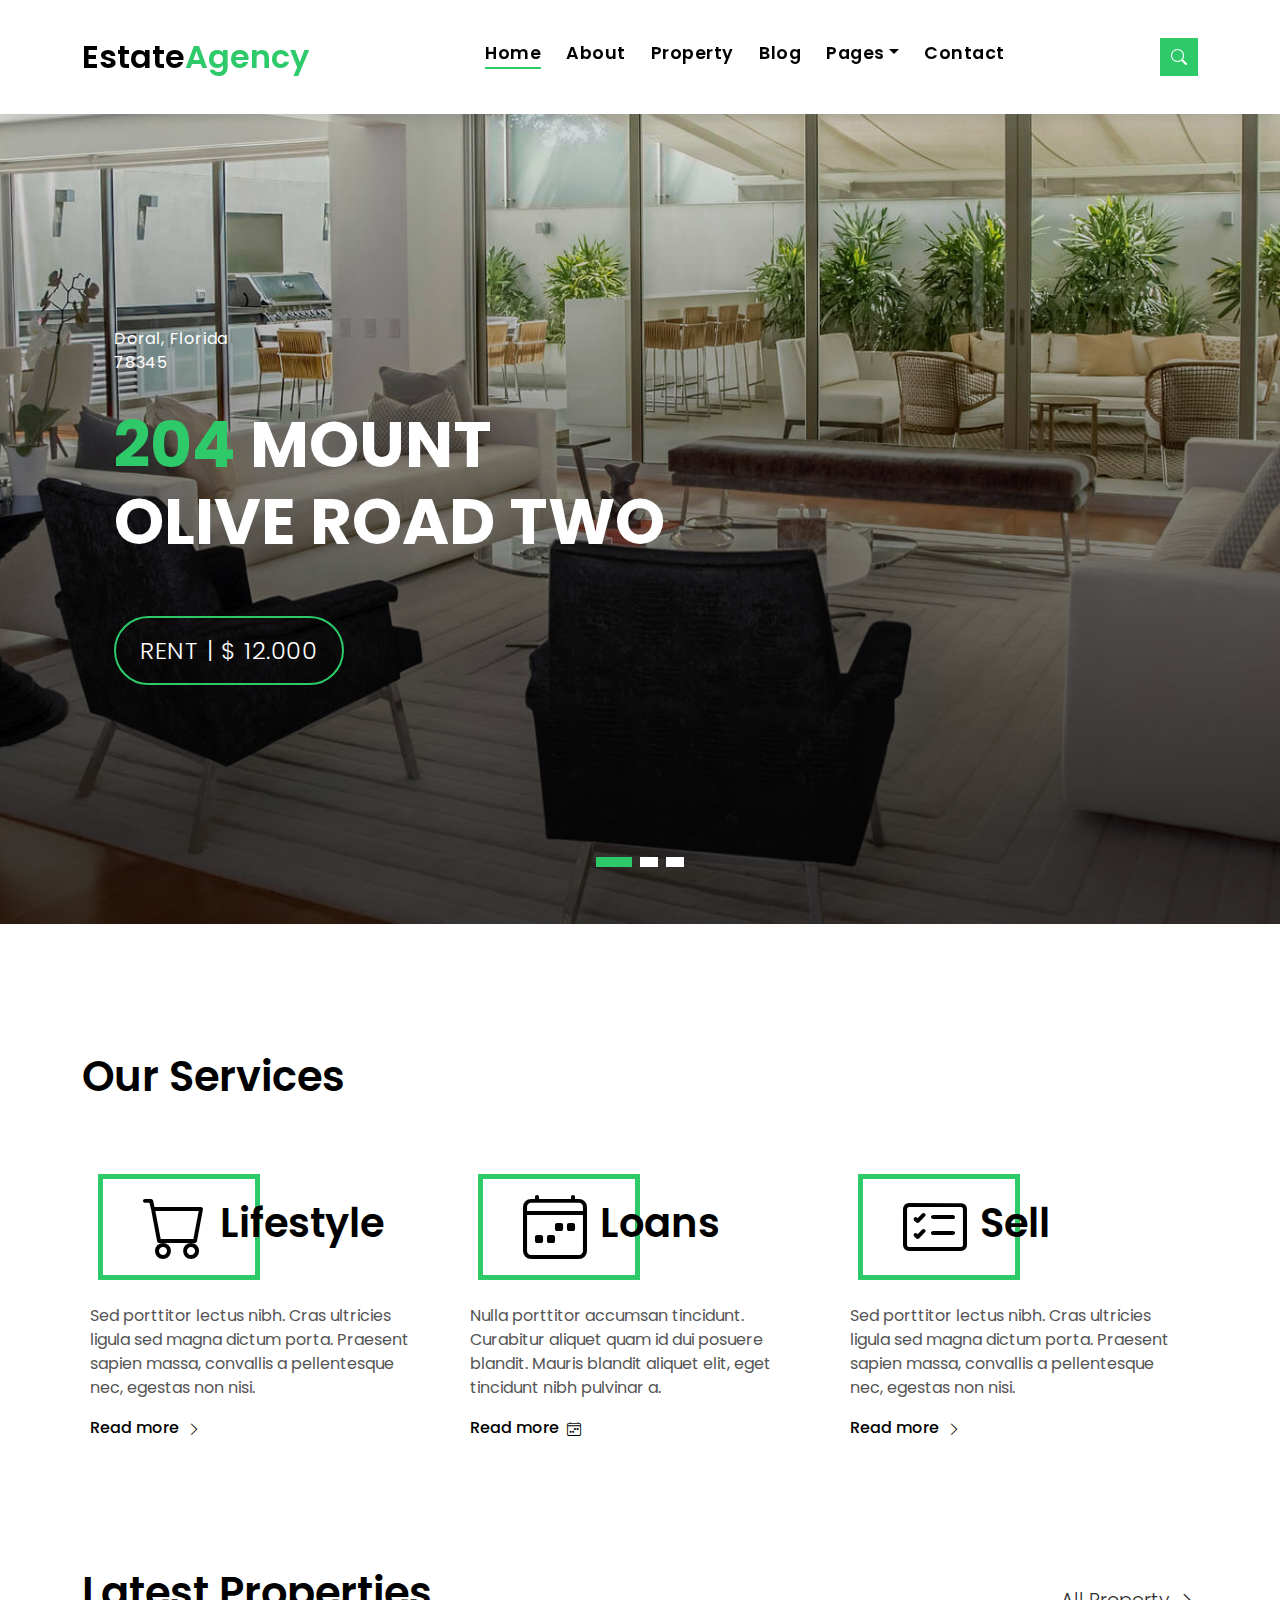
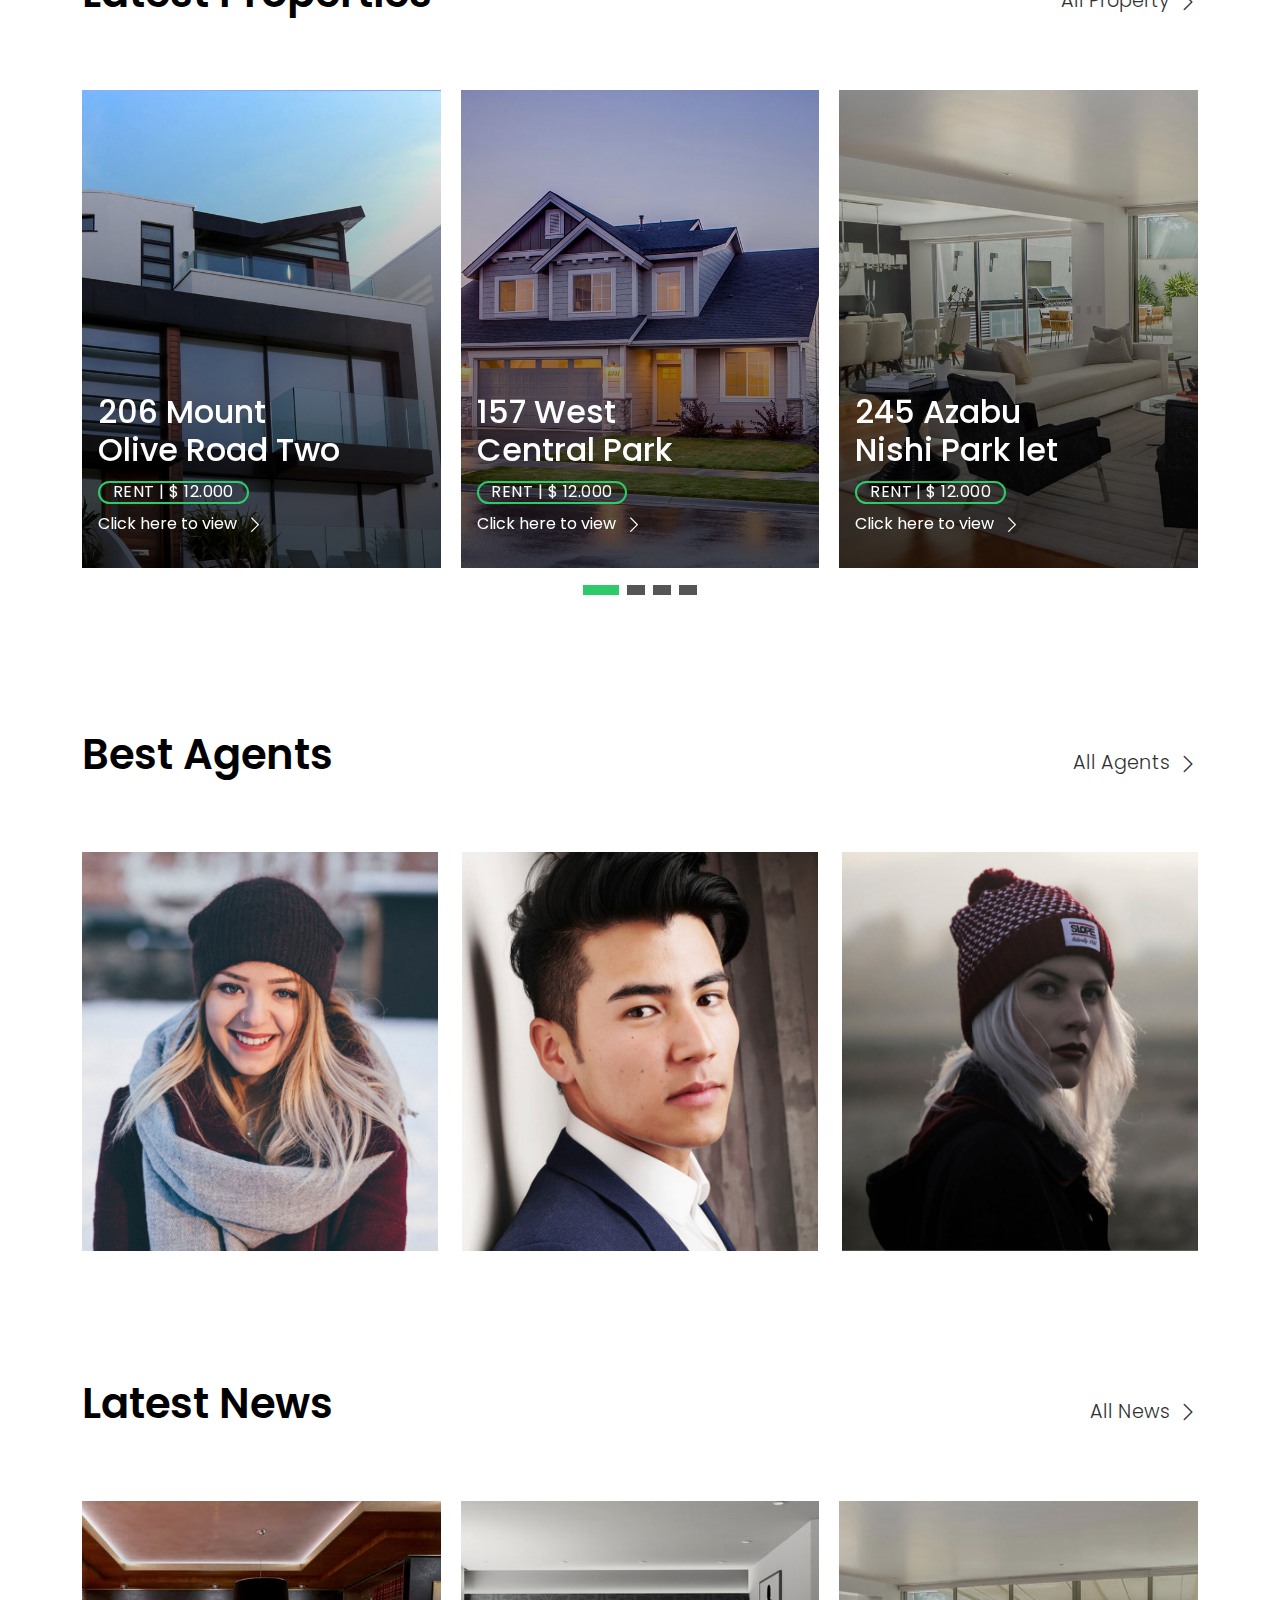
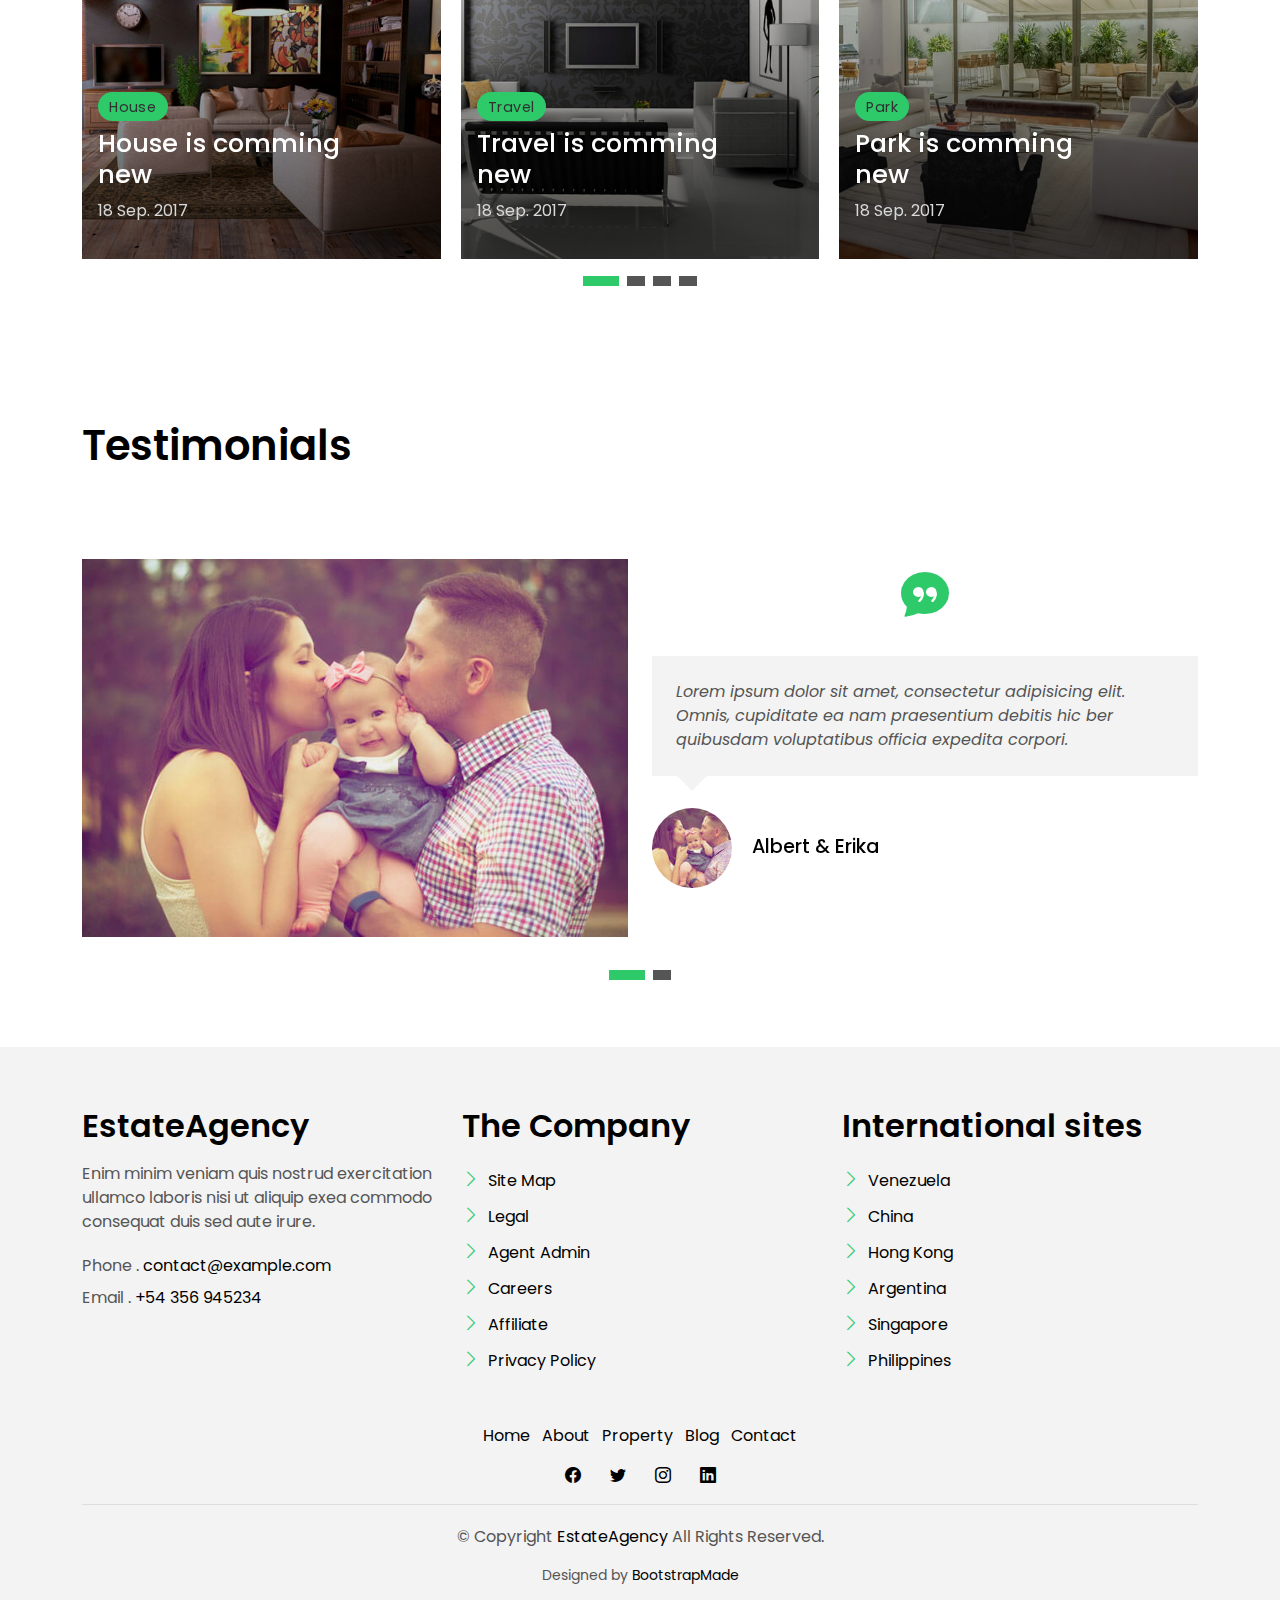
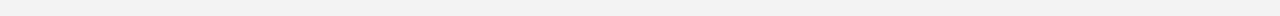
==== index.html @ fa9ce1ff "first init" ====
<!DOCTYPE html>
<html lang="en">

<head>
  <meta charset="utf-8">
  <meta content="width=device-width, initial-scale=1.0" name="viewport">

  <title>EstateAgency Bootstrap Template - Index</title>
  <meta content="" name="description">
  <meta content="" name="keywords">

  <!-- Favicons -->
  <link href="assets/img/favicon.png" rel="icon">
  <link href="assets/img/apple-touch-icon.png" rel="apple-touch-icon">

  <!-- Google Fonts -->
  <link href="https://fonts.googleapis.com/css?family=Poppins:300,400,500,600,700" rel="stylesheet">

  <!-- Vendor CSS Files -->
  <link href="assets/vendor/animate.css/animate.min.css" rel="stylesheet">
  <link href="assets/vendor/bootstrap/css/bootstrap.min.css" rel="stylesheet">
  <link href="assets/vendor/bootstrap-icons/bootstrap-icons.css" rel="stylesheet">
  <link href="assets/vendor/swiper/swiper-bundle.min.css" rel="stylesheet">

  <!-- Template Main CSS File -->
  <link href="assets/css/style.css" rel="stylesheet">

  <!-- =======================================================
  * Template Name: EstateAgency
  * Updated: Jan 09 2024 with Bootstrap v5.3.2
  * Template URL: https://bootstrapmade.com/real-estate-agency-bootstrap-template/
  * Author: BootstrapMade.com
  * License: https://bootstrapmade.com/license/
  ======================================================== -->
</head>

<body>

  <!-- ======= Property Search Section ======= -->
  <div class="click-closed"></div>
  <!--/ Form Search Star /-->
  <div class="box-collapse">
    <div class="title-box-d">
      <h3 class="title-d">Search Property</h3>
    </div>
    <span class="close-box-collapse right-boxed bi bi-x"></span>
    <div class="box-collapse-wrap form">
      <form class="form-a">
        <div class="row">
          <div class="col-md-12 mb-2">
            <div class="form-group">
              <label class="pb-2" for="Type">Keyword</label>
              <input type="text" class="form-control form-control-lg form-control-a" placeholder="Keyword">
            </div>
          </div>
          <div class="col-md-6 mb-2">
            <div class="form-group mt-3">
              <label class="pb-2" for="Type">Type</label>
              <select class="form-control form-select form-control-a" id="Type">
                <option>All Type</option>
                <option>For Rent</option>
                <option>For Sale</option>
                <option>Open House</option>
              </select>
            </div>
          </div>
          <div class="col-md-6 mb-2">
            <div class="form-group mt-3">
              <label class="pb-2" for="city">City</label>
              <select class="form-control form-select form-control-a" id="city">
                <option>All City</option>
                <option>Alabama</option>
                <option>Arizona</option>
                <option>California</option>
                <option>Colorado</option>
              </select>
            </div>
          </div>
          <div class="col-md-6 mb-2">
            <div class="form-group mt-3">
              <label class="pb-2" for="bedrooms">Bedrooms</label>
              <select class="form-control form-select form-control-a" id="bedrooms">
                <option>Any</option>
                <option>01</option>
                <option>02</option>
                <option>03</option>
              </select>
            </div>
          </div>
          <div class="col-md-6 mb-2">
            <div class="form-group mt-3">
              <label class="pb-2" for="garages">Garages</label>
              <select class="form-control form-select form-control-a" id="garages">
                <option>Any</option>
                <option>01</option>
                <option>02</option>
                <option>03</option>
                <option>04</option>
              </select>
            </div>
          </div>
          <div class="col-md-6 mb-2">
            <div class="form-group mt-3">
              <label class="pb-2" for="bathrooms">Bathrooms</label>
              <select class="form-control form-select form-control-a" id="bathrooms">
                <option>Any</option>
                <option>01</option>
                <option>02</option>
                <option>03</option>
              </select>
            </div>
          </div>
          <div class="col-md-6 mb-2">
            <div class="form-group mt-3">
              <label class="pb-2" for="price">Min Price</label>
              <select class="form-control form-select form-control-a" id="price">
                <option>Unlimite</option>
                <option>$50,000</option>
                <option>$100,000</option>
                <option>$150,000</option>
                <option>$200,000</option>
              </select>
            </div>
          </div>
          <div class="col-md-12">
            <button type="submit" class="btn btn-b">Search Property</button>
          </div>
        </div>
      </form>
    </div>
  </div><!-- End Property Search Section -->>

  <!-- ======= Header/Navbar ======= -->
  <nav class="navbar navbar-default navbar-trans navbar-expand-lg fixed-top">
    <div class="container">
      <button class="navbar-toggler collapsed" type="button" data-bs-toggle="collapse" data-bs-target="#navbarDefault" aria-controls="navbarDefault" aria-expanded="false" aria-label="Toggle navigation">
        <span></span>
        <span></span>
        <span></span>
      </button>
      <a class="navbar-brand text-brand" href="index.html">Estate<span class="color-b">Agency</span></a>

      <div class="navbar-collapse collapse justify-content-center" id="navbarDefault">
        <ul class="navbar-nav">

          <li class="nav-item">
            <a class="nav-link active" href="index.html">Home</a>
          </li>

          <li class="nav-item">
            <a class="nav-link " href="about.html">About</a>
          </li>

          <li class="nav-item">
            <a class="nav-link " href="property-grid.html">Property</a>
          </li>

          <li class="nav-item">
            <a class="nav-link " href="blog-grid.html">Blog</a>
          </li>

          <li class="nav-item dropdown">
            <a class="nav-link dropdown-toggle" href="#" id="navbarDropdown" role="button" data-bs-toggle="dropdown" aria-haspopup="true" aria-expanded="false">Pages</a>
            <div class="dropdown-menu">
              <a class="dropdown-item " href="property-single.html">Property Single</a>
              <a class="dropdown-item " href="blog-single.html">Blog Single</a>
              <a class="dropdown-item " href="agents-grid.html">Agents Grid</a>
              <a class="dropdown-item " href="agent-single.html">Agent Single</a>
            </div>
          </li>
          <li class="nav-item">
            <a class="nav-link " href="contact.html">Contact</a>
          </li>
        </ul>
      </div>

      <button type="button" class="btn btn-b-n navbar-toggle-box navbar-toggle-box-collapse" data-bs-toggle="collapse" data-bs-target="#navbarTogglerDemo01">
        <i class="bi bi-search"></i>
      </button>

    </div>
  </nav><!-- End Header/Navbar -->

  <!-- ======= Intro Section ======= -->
  <div class="intro intro-carousel swiper position-relative">

    <div class="swiper-wrapper">

      <div class="swiper-slide carousel-item-a intro-item bg-image" style="background-image: url(assets/img/slide-1.jpg)">
        <div class="overlay overlay-a"></div>
        <div class="intro-content display-table">
          <div class="table-cell">
            <div class="container">
              <div class="row">
                <div class="col-lg-8">
                  <div class="intro-body">
                    <p class="intro-title-top">Doral, Florida
                      <br> 78345
                    </p>
                    <h1 class="intro-title mb-4 ">
                      <span class="color-b">204 </span> Mount
                      <br> Olive Road Two
                    </h1>
                    <p class="intro-subtitle intro-price">
                      <a href="#"><span class="price-a">rent | $ 12.000</span></a>
                    </p>
                  </div>
                </div>
              </div>
            </div>
          </div>
        </div>
      </div>
      <div class="swiper-slide carousel-item-a intro-item bg-image" style="background-image: url(assets/img/slide-2.jpg)">
        <div class="overlay overlay-a"></div>
        <div class="intro-content display-table">
          <div class="table-cell">
            <div class="container">
              <div class="row">
                <div class="col-lg-8">
                  <div class="intro-body">
                    <p class="intro-title-top">Doral, Florida
                      <br> 78345
                    </p>
                    <h1 class="intro-title mb-4">
                      <span class="color-b">204 </span> Rino
                      <br> Venda Road Five
                    </h1>
                    <p class="intro-subtitle intro-price">
                      <a href="#"><span class="price-a">rent | $ 12.000</span></a>
                    </p>
                  </div>
                </div>
              </div>
            </div>
          </div>
        </div>
      </div>
      <div class="swiper-slide carousel-item-a intro-item bg-image" style="background-image: url(assets/img/slide-3.jpg)">
        <div class="overlay overlay-a"></div>
        <div class="intro-content display-table">
          <div class="table-cell">
            <div class="container">
              <div class="row">
                <div class="col-lg-8">
                  <div class="intro-body">
                    <p class="intro-title-top">Doral, Florida
                      <br> 78345
                    </p>
                    <h1 class="intro-title mb-4">
                      <span class="color-b">204 </span> Alira
                      <br> Roan Road One
                    </h1>
                    <p class="intro-subtitle intro-price">
                      <a href="#"><span class="price-a">rent | $ 12.000</span></a>
                    </p>
                  </div>
                </div>
              </div>
            </div>
          </div>
        </div>
      </div>
    </div>
    <div class="swiper-pagination"></div>
  </div><!-- End Intro Section -->

  <main id="main">

    <!-- ======= Services Section ======= -->
    <section class="section-services section-t8">
      <div class="container">
        <div class="row">
          <div class="col-md-12">
            <div class="title-wrap d-flex justify-content-between">
              <div class="title-box">
                <h2 class="title-a">Our Services</h2>
              </div>
            </div>
          </div>
        </div>
        <div class="row">
          <div class="col-md-4">
            <div class="card-box-c foo">
              <div class="card-header-c d-flex">
                <div class="card-box-ico">
                  <span class="bi bi-cart"></span>
                </div>
                <div class="card-title-c align-self-center">
                  <h2 class="title-c">Lifestyle</h2>
                </div>
              </div>
              <div class="card-body-c">
                <p class="content-c">
                  Sed porttitor lectus nibh. Cras ultricies ligula sed magna dictum porta. Praesent sapien massa,
                  convallis a pellentesque
                  nec, egestas non nisi.
                </p>
              </div>
              <div class="card-footer-c">
                <a href="#" class="link-c link-icon">Read more
                  <span class="bi bi-chevron-right"></span>
                </a>
              </div>
            </div>
          </div>
          <div class="col-md-4">
            <div class="card-box-c foo">
              <div class="card-header-c d-flex">
                <div class="card-box-ico">
                  <span class="bi bi-calendar4-week"></span>
                </div>
                <div class="card-title-c align-self-center">
                  <h2 class="title-c">Loans</h2>
                </div>
              </div>
              <div class="card-body-c">
                <p class="content-c">
                  Nulla porttitor accumsan tincidunt. Curabitur aliquet quam id dui posuere blandit. Mauris blandit
                  aliquet elit, eget tincidunt
                  nibh pulvinar a.
                </p>
              </div>
              <div class="card-footer-c">
                <a href="#" class="link-c link-icon">Read more
                  <span class="bi bi-calendar4-week"></span>
                </a>
              </div>
            </div>
          </div>
          <div class="col-md-4">
            <div class="card-box-c foo">
              <div class="card-header-c d-flex">
                <div class="card-box-ico">
                  <span class="bi bi-card-checklist"></span>
                </div>
                <div class="card-title-c align-self-center">
                  <h2 class="title-c">Sell</h2>
                </div>
              </div>
              <div class="card-body-c">
                <p class="content-c">
                  Sed porttitor lectus nibh. Cras ultricies ligula sed magna dictum porta. Praesent sapien massa,
                  convallis a pellentesque
                  nec, egestas non nisi.
                </p>
              </div>
              <div class="card-footer-c">
                <a href="#" class="link-c link-icon">Read more
                  <span class="bi bi-chevron-right"></span>
                </a>
              </div>
            </div>
          </div>
        </div>
      </div>
    </section><!-- End Services Section -->

    <!-- ======= Latest Properties Section ======= -->
    <section class="section-property section-t8">
      <div class="container">
        <div class="row">
          <div class="col-md-12">
            <div class="title-wrap d-flex justify-content-between">
              <div class="title-box">
                <h2 class="title-a">Latest Properties</h2>
              </div>
              <div class="title-link">
                <a href="property-grid.html">All Property
                  <span class="bi bi-chevron-right"></span>
                </a>
              </div>
            </div>
          </div>
        </div>

        <div id="property-carousel" class="swiper">
          <div class="swiper-wrapper">

            <div class="carousel-item-b swiper-slide">
              <div class="card-box-a card-shadow">
                <div class="img-box-a">
                  <img src="assets/img/property-6.jpg" alt="" class="img-a img-fluid">
                </div>
                <div class="card-overlay">
                  <div class="card-overlay-a-content">
                    <div class="card-header-a">
                      <h2 class="card-title-a">
                        <a href="property-single.html">206 Mount
                          <br /> Olive Road Two</a>
                      </h2>
                    </div>
                    <div class="card-body-a">
                      <div class="price-box d-flex">
                        <span class="price-a">rent | $ 12.000</span>
                      </div>
                      <a href="#" class="link-a">Click here to view
                        <span class="bi bi-chevron-right"></span>
                      </a>
                    </div>
                    <div class="card-footer-a">
                      <ul class="card-info d-flex justify-content-around">
                        <li>
                          <h4 class="card-info-title">Area</h4>
                          <span>340m
                            <sup>2</sup>
                          </span>
                        </li>
                        <li>
                          <h4 class="card-info-title">Beds</h4>
                          <span>2</span>
                        </li>
                        <li>
                          <h4 class="card-info-title">Baths</h4>
                          <span>4</span>
                        </li>
                        <li>
                          <h4 class="card-info-title">Garages</h4>
                          <span>1</span>
                        </li>
                      </ul>
                    </div>
                  </div>
                </div>
              </div>
            </div><!-- End carousel item -->

            <div class="carousel-item-b swiper-slide">
              <div class="card-box-a card-shadow">
                <div class="img-box-a">
                  <img src="assets/img/property-3.jpg" alt="" class="img-a img-fluid">
                </div>
                <div class="card-overlay">
                  <div class="card-overlay-a-content">
                    <div class="card-header-a">
                      <h2 class="card-title-a">
                        <a href="property-single.html">157 West
                          <br /> Central Park</a>
                      </h2>
                    </div>
                    <div class="card-body-a">
                      <div class="price-box d-flex">
                        <span class="price-a">rent | $ 12.000</span>
                      </div>
                      <a href="property-single.html" class="link-a">Click here to view
                        <span class="bi bi-chevron-right"></span>
                      </a>
                    </div>
                    <div class="card-footer-a">
                      <ul class="card-info d-flex justify-content-around">
                        <li>
                          <h4 class="card-info-title">Area</h4>
                          <span>340m
                            <sup>2</sup>
                          </span>
                        </li>
                        <li>
                          <h4 class="card-info-title">Beds</h4>
                          <span>2</span>
                        </li>
                        <li>
                          <h4 class="card-info-title">Baths</h4>
                          <span>4</span>
                        </li>
                        <li>
                          <h4 class="card-info-title">Garages</h4>
                          <span>1</span>
                        </li>
                      </ul>
                    </div>
                  </div>
                </div>
              </div>
            </div><!-- End carousel item -->

            <div class="carousel-item-b swiper-slide">
              <div class="card-box-a card-shadow">
                <div class="img-box-a">
                  <img src="assets/img/property-7.jpg" alt="" class="img-a img-fluid">
                </div>
                <div class="card-overlay">
                  <div class="card-overlay-a-content">
                    <div class="card-header-a">
                      <h2 class="card-title-a">
                        <a href="property-single.html">245 Azabu
                          <br /> Nishi Park let</a>
                      </h2>
                    </div>
                    <div class="card-body-a">
                      <div class="price-box d-flex">
                        <span class="price-a">rent | $ 12.000</span>
                      </div>
                      <a href="property-single.html" class="link-a">Click here to view
                        <span class="bi bi-chevron-right"></span>
                      </a>
                    </div>
                    <div class="card-footer-a">
                      <ul class="card-info d-flex justify-content-around">
                        <li>
                          <h4 class="card-info-title">Area</h4>
                          <span>340m
                            <sup>2</sup>
                          </span>
                        </li>
                        <li>
                          <h4 class="card-info-title">Beds</h4>
                          <span>2</span>
                        </li>
                        <li>
                          <h4 class="card-info-title">Baths</h4>
                          <span>4</span>
                        </li>
                        <li>
                          <h4 class="card-info-title">Garages</h4>
                          <span>1</span>
                        </li>
                      </ul>
                    </div>
                  </div>
                </div>
              </div>
            </div><!-- End carousel item -->

            <div class="carousel-item-b swiper-slide">
              <div class="card-box-a card-shadow">
                <div class="img-box-a">
                  <img src="assets/img/property-10.jpg" alt="" class="img-a img-fluid">
                </div>
                <div class="card-overlay">
                  <div class="card-overlay-a-content">
                    <div class="card-header-a">
                      <h2 class="card-title-a">
                        <a href="property-single.html">204 Montal
                          <br /> South Bela Two</a>
                      </h2>
                    </div>
                    <div class="card-body-a">
                      <div class="price-box d-flex">
                        <span class="price-a">rent | $ 12.000</span>
                      </div>
                      <a href="property-single.html" class="link-a">Click here to view
                        <span class="bi bi-chevron-right"></span>
                      </a>
                    </div>
                    <div class="card-footer-a">
                      <ul class="card-info d-flex justify-content-around">
                        <li>
                          <h4 class="card-info-title">Area</h4>
                          <span>340m
                            <sup>2</sup>
                          </span>
                        </li>
                        <li>
                          <h4 class="card-info-title">Beds</h4>
                          <span>2</span>
                        </li>
                        <li>
                          <h4 class="card-info-title">Baths</h4>
                          <span>4</span>
                        </li>
                        <li>
                          <h4 class="card-info-title">Garages</h4>
                          <span>1</span>
                        </li>
                      </ul>
                    </div>
                  </div>
                </div>
              </div>
            </div><!-- End carousel item -->
          </div>
        </div>
        <div class="propery-carousel-pagination carousel-pagination"></div>

      </div>
    </section><!-- End Latest Properties Section -->

    <!-- ======= Agents Section ======= -->
    <section class="section-agents section-t8">
      <div class="container">
        <div class="row">
          <div class="col-md-12">
            <div class="title-wrap d-flex justify-content-between">
              <div class="title-box">
                <h2 class="title-a">Best Agents</h2>
              </div>
              <div class="title-link">
                <a href="agents-grid.html">All Agents
                  <span class="bi bi-chevron-right"></span>
                </a>
              </div>
            </div>
          </div>
        </div>
        <div class="row">
          <div class="col-md-4">
            <div class="card-box-d">
              <div class="card-img-d">
                <img src="assets/img/agent-4.jpg" alt="" class="img-d img-fluid">
              </div>
              <div class="card-overlay card-overlay-hover">
                <div class="card-header-d">
                  <div class="card-title-d align-self-center">
                    <h3 class="title-d">
                      <a href="agent-single.html" class="link-two">Margaret Sotillo
                        <br> Escala</a>
                    </h3>
                  </div>
                </div>
                <div class="card-body-d">
                  <p class="content-d color-text-a">
                    Sed porttitor lectus nibh, Cras ultricies ligula sed magna dictum porta two.
                  </p>
                  <div class="info-agents color-a">
                    <p>
                      <strong>Phone: </strong> +54 356 945234
                    </p>
                    <p>
                      <strong>Email: </strong> agents@example.com
                    </p>
                  </div>
                </div>
                <div class="card-footer-d">
                  <div class="socials-footer d-flex justify-content-center">
                    <ul class="list-inline">
                      <li class="list-inline-item">
                        <a href="#" class="link-one">
                          <i class="bi bi-facebook" aria-hidden="true"></i>
                        </a>
                      </li>
                      <li class="list-inline-item">
                        <a href="#" class="link-one">
                          <i class="bi bi-twitter" aria-hidden="true"></i>
                        </a>
                      </li>
                      <li class="list-inline-item">
                        <a href="#" class="link-one">
                          <i class="bi bi-instagram" aria-hidden="true"></i>
                        </a>
                      </li>
                      <li class="list-inline-item">
                        <a href="#" class="link-one">
                          <i class="bi bi-linkedin" aria-hidden="true"></i>
                        </a>
                      </li>
                    </ul>
                  </div>
                </div>
              </div>
            </div>
          </div>
          <div class="col-md-4">
            <div class="card-box-d">
              <div class="card-img-d">
                <img src="assets/img/agent-1.jpg" alt="" class="img-d img-fluid">
              </div>
              <div class="card-overlay card-overlay-hover">
                <div class="card-header-d">
                  <div class="card-title-d align-self-center">
                    <h3 class="title-d">
                      <a href="agent-single.html" class="link-two">Stiven Spilver
                        <br> Darw</a>
                    </h3>
                  </div>
                </div>
                <div class="card-body-d">
                  <p class="content-d color-text-a">
                    Sed porttitor lectus nibh, Cras ultricies ligula sed magna dictum porta two.
                  </p>
                  <div class="info-agents color-a">
                    <p>
                      <strong>Phone: </strong> +54 356 945234
                    </p>
                    <p>
                      <strong>Email: </strong> agents@example.com
                    </p>
                  </div>
                </div>
                <div class="card-footer-d">
                  <div class="socials-footer d-flex justify-content-center">
                    <ul class="list-inline">
                      <li class="list-inline-item">
                        <a href="#" class="link-one">
                          <i class="bi bi-facebook" aria-hidden="true"></i>
                        </a>
                      </li>
                      <li class="list-inline-item">
                        <a href="#" class="link-one">
                          <i class="bi bi-twitter" aria-hidden="true"></i>
                        </a>
                      </li>
                      <li class="list-inline-item">
                        <a href="#" class="link-one">
                          <i class="bi bi-instagram" aria-hidden="true"></i>
                        </a>
                      </li>
                      <li class="list-inline-item">
                        <a href="#" class="link-one">
                          <i class="bi bi-linkedin" aria-hidden="true"></i>
                        </a>
                      </li>
                    </ul>
                  </div>
                </div>
              </div>
            </div>
          </div>
          <div class="col-md-4">
            <div class="card-box-d">
              <div class="card-img-d">
                <img src="assets/img/agent-5.jpg" alt="" class="img-d img-fluid">
              </div>
              <div class="card-overlay card-overlay-hover">
                <div class="card-header-d">
                  <div class="card-title-d align-self-center">
                    <h3 class="title-d">
                      <a href="agent-single.html" class="link-two">Emma Toledo
                        <br> Cascada</a>
                    </h3>
                  </div>
                </div>
                <div class="card-body-d">
                  <p class="content-d color-text-a">
                    Sed porttitor lectus nibh, Cras ultricies ligula sed magna dictum porta two.
                  </p>
                  <div class="info-agents color-a">
                    <p>
                      <strong>Phone: </strong> +54 356 945234
                    </p>
                    <p>
                      <strong>Email: </strong> agents@example.com
                    </p>
                  </div>
                </div>
                <div class="card-footer-d">
                  <div class="socials-footer d-flex justify-content-center">
                    <ul class="list-inline">
                      <li class="list-inline-item">
                        <a href="#" class="link-one">
                          <i class="bi bi-facebook" aria-hidden="true"></i>
                        </a>
                      </li>
                      <li class="list-inline-item">
                        <a href="#" class="link-one">
                          <i class="bi bi-twitter" aria-hidden="true"></i>
                        </a>
                      </li>
                      <li class="list-inline-item">
                        <a href="#" class="link-one">
                          <i class="bi bi-instagram" aria-hidden="true"></i>
                        </a>
                      </li>
                      <li class="list-inline-item">
                        <a href="#" class="link-one">
                          <i class="bi bi-linkedin" aria-hidden="true"></i>
                        </a>
                      </li>
                    </ul>
                  </div>
                </div>
              </div>
            </div>
          </div>
        </div>
      </div>
    </section><!-- End Agents Section -->

    <!-- ======= Latest News Section ======= -->
    <section class="section-news section-t8">
      <div class="container">
        <div class="row">
          <div class="col-md-12">
            <div class="title-wrap d-flex justify-content-between">
              <div class="title-box">
                <h2 class="title-a">Latest News</h2>
              </div>
              <div class="title-link">
                <a href="blog-grid.html">All News
                  <span class="bi bi-chevron-right"></span>
                </a>
              </div>
            </div>
          </div>
        </div>

        <div id="news-carousel" class="swiper">
          <div class="swiper-wrapper">

            <div class="carousel-item-c swiper-slide">
              <div class="card-box-b card-shadow news-box">
                <div class="img-box-b">
                  <img src="assets/img/post-2.jpg" alt="" class="img-b img-fluid">
                </div>
                <div class="card-overlay">
                  <div class="card-header-b">
                    <div class="card-category-b">
                      <a href="#" class="category-b">House</a>
                    </div>
                    <div class="card-title-b">
                      <h2 class="title-2">
                        <a href="blog-single.html">House is comming
                          <br> new</a>
                      </h2>
                    </div>
                    <div class="card-date">
                      <span class="date-b">18 Sep. 2017</span>
                    </div>
                  </div>
                </div>
              </div>
            </div><!-- End carousel item -->

            <div class="carousel-item-c swiper-slide">
              <div class="card-box-b card-shadow news-box">
                <div class="img-box-b">
                  <img src="assets/img/post-5.jpg" alt="" class="img-b img-fluid">
                </div>
                <div class="card-overlay">
                  <div class="card-header-b">
                    <div class="card-category-b">
                      <a href="#" class="category-b">Travel</a>
                    </div>
                    <div class="card-title-b">
                      <h2 class="title-2">
                        <a href="blog-single.html">Travel is comming
                          <br> new</a>
                      </h2>
                    </div>
                    <div class="card-date">
                      <span class="date-b">18 Sep. 2017</span>
                    </div>
                  </div>
                </div>
              </div>
            </div><!-- End carousel item -->

            <div class="carousel-item-c swiper-slide">
              <div class="card-box-b card-shadow news-box">
                <div class="img-box-b">
                  <img src="assets/img/post-7.jpg" alt="" class="img-b img-fluid">
                </div>
                <div class="card-overlay">
                  <div class="card-header-b">
                    <div class="card-category-b">
                      <a href="#" class="category-b">Park</a>
                    </div>
                    <div class="card-title-b">
                      <h2 class="title-2">
                        <a href="blog-single.html">Park is comming
                          <br> new</a>
                      </h2>
                    </div>
                    <div class="card-date">
                      <span class="date-b">18 Sep. 2017</span>
                    </div>
                  </div>
                </div>
              </div>
            </div><!-- End carousel item -->

            <div class="carousel-item-c swiper-slide">
              <div class="card-box-b card-shadow news-box">
                <div class="img-box-b">
                  <img src="assets/img/post-3.jpg" alt="" class="img-b img-fluid">
                </div>
                <div class="card-overlay">
                  <div class="card-header-b">
                    <div class="card-category-b">
                      <a href="#" class="category-b">Travel</a>
                    </div>
                    <div class="card-title-b">
                      <h2 class="title-2">
                        <a href="#">Travel is comming
                          <br> new</a>
                      </h2>
                    </div>
                    <div class="card-date">
                      <span class="date-b">18 Sep. 2017</span>
                    </div>
                  </div>
                </div>
              </div>
            </div><!-- End carousel item -->

          </div>
        </div>

        <div class="news-carousel-pagination carousel-pagination"></div>
      </div>
    </section><!-- End Latest News Section -->

    <!-- ======= Testimonials Section ======= -->
    <section class="section-testimonials section-t8 nav-arrow-a">
      <div class="container">
        <div class="row">
          <div class="col-md-12">
            <div class="title-wrap d-flex justify-content-between">
              <div class="title-box">
                <h2 class="title-a">Testimonials</h2>
              </div>
            </div>
          </div>
        </div>

        <div id="testimonial-carousel" class="swiper">
          <div class="swiper-wrapper">

            <div class="carousel-item-a swiper-slide">
              <div class="testimonials-box">
                <div class="row">
                  <div class="col-sm-12 col-md-6">
                    <div class="testimonial-img">
                      <img src="assets/img/testimonial-1.jpg" alt="" class="img-fluid">
                    </div>
                  </div>
                  <div class="col-sm-12 col-md-6">
                    <div class="testimonial-ico">
                      <i class="bi bi-chat-quote-fill"></i>
                    </div>
                    <div class="testimonials-content">
                      <p class="testimonial-text">
                        Lorem ipsum dolor sit amet, consectetur adipisicing elit. Omnis, cupiditate ea nam praesentium
                        debitis hic ber quibusdam
                        voluptatibus officia expedita corpori.
                      </p>
                    </div>
                    <div class="testimonial-author-box">
                      <img src="assets/img/mini-testimonial-1.jpg" alt="" class="testimonial-avatar">
                      <h5 class="testimonial-author">Albert & Erika</h5>
                    </div>
                  </div>
                </div>
              </div>
            </div><!-- End carousel item -->

            <div class="carousel-item-a swiper-slide">
              <div class="testimonials-box">
                <div class="row">
                  <div class="col-sm-12 col-md-6">
                    <div class="testimonial-img">
                      <img src="assets/img/testimonial-2.jpg" alt="" class="img-fluid">
                    </div>
                  </div>
                  <div class="col-sm-12 col-md-6">
                    <div class="testimonial-ico">
                      <i class="bi bi-chat-quote-fill"></i>
                    </div>
                    <div class="testimonials-content">
                      <p class="testimonial-text">
                        Lorem ipsum dolor sit amet, consectetur adipisicing elit. Omnis, cupiditate ea nam praesentium
                        debitis hic ber quibusdam
                        voluptatibus officia expedita corpori.
                      </p>
                    </div>
                    <div class="testimonial-author-box">
                      <img src="assets/img/mini-testimonial-2.jpg" alt="" class="testimonial-avatar">
                      <h5 class="testimonial-author">Pablo & Emma</h5>
                    </div>
                  </div>
                </div>
              </div>
            </div><!-- End carousel item -->

          </div>
        </div>
        <div class="testimonial-carousel-pagination carousel-pagination"></div>

      </div>
    </section><!-- End Testimonials Section -->

  </main><!-- End #main -->

  <!-- ======= Footer ======= -->
  <section class="section-footer">
    <div class="container">
      <div class="row">
        <div class="col-sm-12 col-md-4">
          <div class="widget-a">
            <div class="w-header-a">
              <h3 class="w-title-a text-brand">EstateAgency</h3>
            </div>
            <div class="w-body-a">
              <p class="w-text-a color-text-a">
                Enim minim veniam quis nostrud exercitation ullamco laboris nisi ut aliquip exea commodo consequat duis
                sed aute irure.
              </p>
            </div>
            <div class="w-footer-a">
              <ul class="list-unstyled">
                <li class="color-a">
                  <span class="color-text-a">Phone .</span> contact@example.com
                </li>
                <li class="color-a">
                  <span class="color-text-a">Email .</span> +54 356 945234
                </li>
              </ul>
            </div>
          </div>
        </div>
        <div class="col-sm-12 col-md-4 section-md-t3">
          <div class="widget-a">
            <div class="w-header-a">
              <h3 class="w-title-a text-brand">The Company</h3>
            </div>
            <div class="w-body-a">
              <div class="w-body-a">
                <ul class="list-unstyled">
                  <li class="item-list-a">
                    <i class="bi bi-chevron-right"></i> <a href="#">Site Map</a>
                  </li>
                  <li class="item-list-a">
                    <i class="bi bi-chevron-right"></i> <a href="#">Legal</a>
                  </li>
                  <li class="item-list-a">
                    <i class="bi bi-chevron-right"></i> <a href="#">Agent Admin</a>
                  </li>
                  <li class="item-list-a">
                    <i class="bi bi-chevron-right"></i> <a href="#">Careers</a>
                  </li>
                  <li class="item-list-a">
                    <i class="bi bi-chevron-right"></i> <a href="#">Affiliate</a>
                  </li>
                  <li class="item-list-a">
                    <i class="bi bi-chevron-right"></i> <a href="#">Privacy Policy</a>
                  </li>
                </ul>
              </div>
            </div>
          </div>
        </div>
        <div class="col-sm-12 col-md-4 section-md-t3">
          <div class="widget-a">
            <div class="w-header-a">
              <h3 class="w-title-a text-brand">International sites</h3>
            </div>
            <div class="w-body-a">
              <ul class="list-unstyled">
                <li class="item-list-a">
                  <i class="bi bi-chevron-right"></i> <a href="#">Venezuela</a>
                </li>
                <li class="item-list-a">
                  <i class="bi bi-chevron-right"></i> <a href="#">China</a>
                </li>
                <li class="item-list-a">
                  <i class="bi bi-chevron-right"></i> <a href="#">Hong Kong</a>
                </li>
                <li class="item-list-a">
                  <i class="bi bi-chevron-right"></i> <a href="#">Argentina</a>
                </li>
                <li class="item-list-a">
                  <i class="bi bi-chevron-right"></i> <a href="#">Singapore</a>
                </li>
                <li class="item-list-a">
                  <i class="bi bi-chevron-right"></i> <a href="#">Philippines</a>
                </li>
              </ul>
            </div>
          </div>
        </div>
      </div>
    </div>
  </section>
  <footer>
    <div class="container">
      <div class="row">
        <div class="col-md-12">
          <nav class="nav-footer">
            <ul class="list-inline">
              <li class="list-inline-item">
                <a href="#">Home</a>
              </li>
              <li class="list-inline-item">
                <a href="#">About</a>
              </li>
              <li class="list-inline-item">
                <a href="#">Property</a>
              </li>
              <li class="list-inline-item">
                <a href="#">Blog</a>
              </li>
              <li class="list-inline-item">
                <a href="#">Contact</a>
              </li>
            </ul>
          </nav>
          <div class="socials-a">
            <ul class="list-inline">
              <li class="list-inline-item">
                <a href="#">
                  <i class="bi bi-facebook" aria-hidden="true"></i>
                </a>
              </li>
              <li class="list-inline-item">
                <a href="#">
                  <i class="bi bi-twitter" aria-hidden="true"></i>
                </a>
              </li>
              <li class="list-inline-item">
                <a href="#">
                  <i class="bi bi-instagram" aria-hidden="true"></i>
                </a>
              </li>
              <li class="list-inline-item">
                <a href="#">
                  <i class="bi bi-linkedin" aria-hidden="true"></i>
                </a>
              </li>
            </ul>
          </div>
          <div class="copyright-footer">
            <p class="copyright color-text-a">
              &copy; Copyright
              <span class="color-a">EstateAgency</span> All Rights Reserved.
            </p>
          </div>
          <div class="credits">
            <!--
            All the links in the footer should remain intact.
            You can delete the links only if you purchased the pro version.
            Licensing information: https://bootstrapmade.com/license/
            Purchase the pro version with working PHP/AJAX contact form: https://bootstrapmade.com/buy/?theme=EstateAgency
          -->
            Designed by <a href="https://bootstrapmade.com/">BootstrapMade</a>
          </div>
        </div>
      </div>
    </div>
  </footer><!-- End  Footer -->

  <div id="preloader"></div>
  <a href="#" class="back-to-top d-flex align-items-center justify-content-center"><i class="bi bi-arrow-up-short"></i></a>

  <!-- Vendor JS Files -->
  <script src="assets/vendor/bootstrap/js/bootstrap.bundle.min.js"></script>
  <script src="assets/vendor/swiper/swiper-bundle.min.js"></script>
  <script src="assets/vendor/php-email-form/validate.js"></script>

  <!-- Template Main JS File -->
  <script src="assets/js/main.js"></script>

</body>

</html>
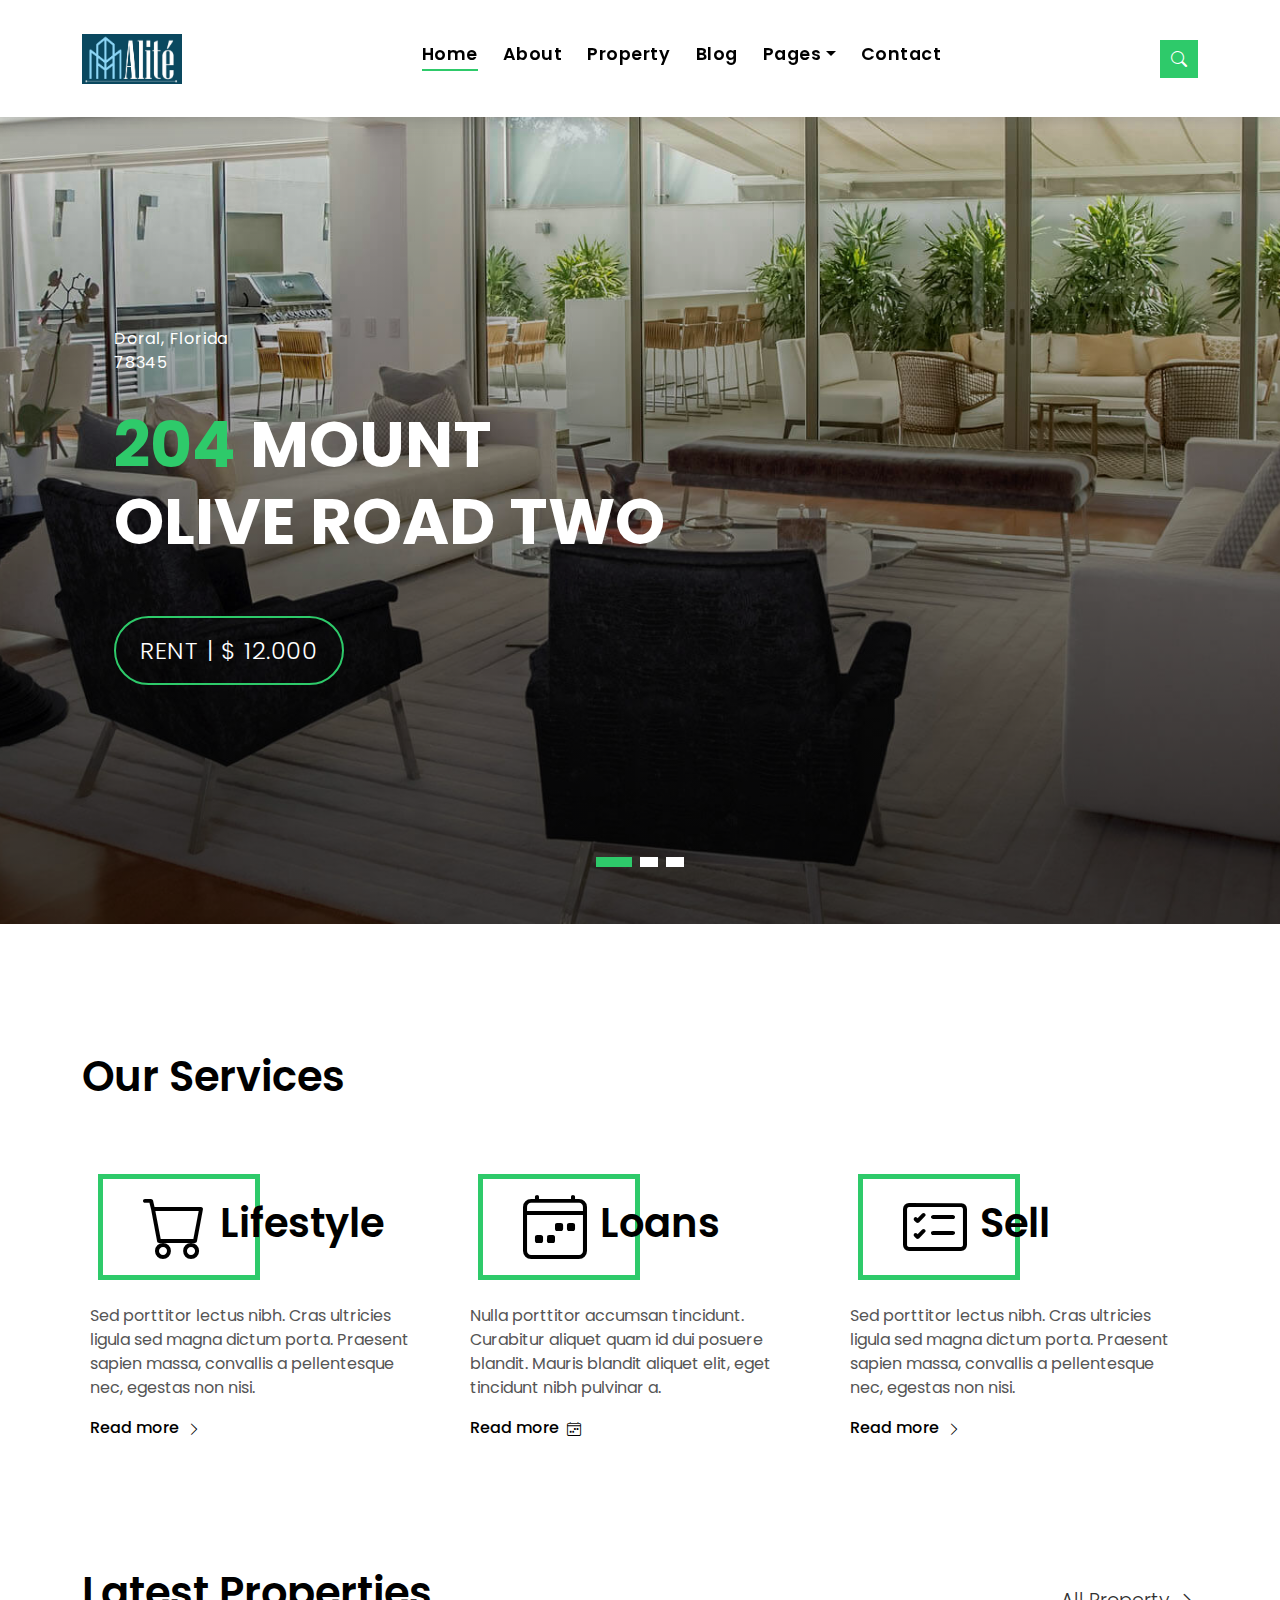
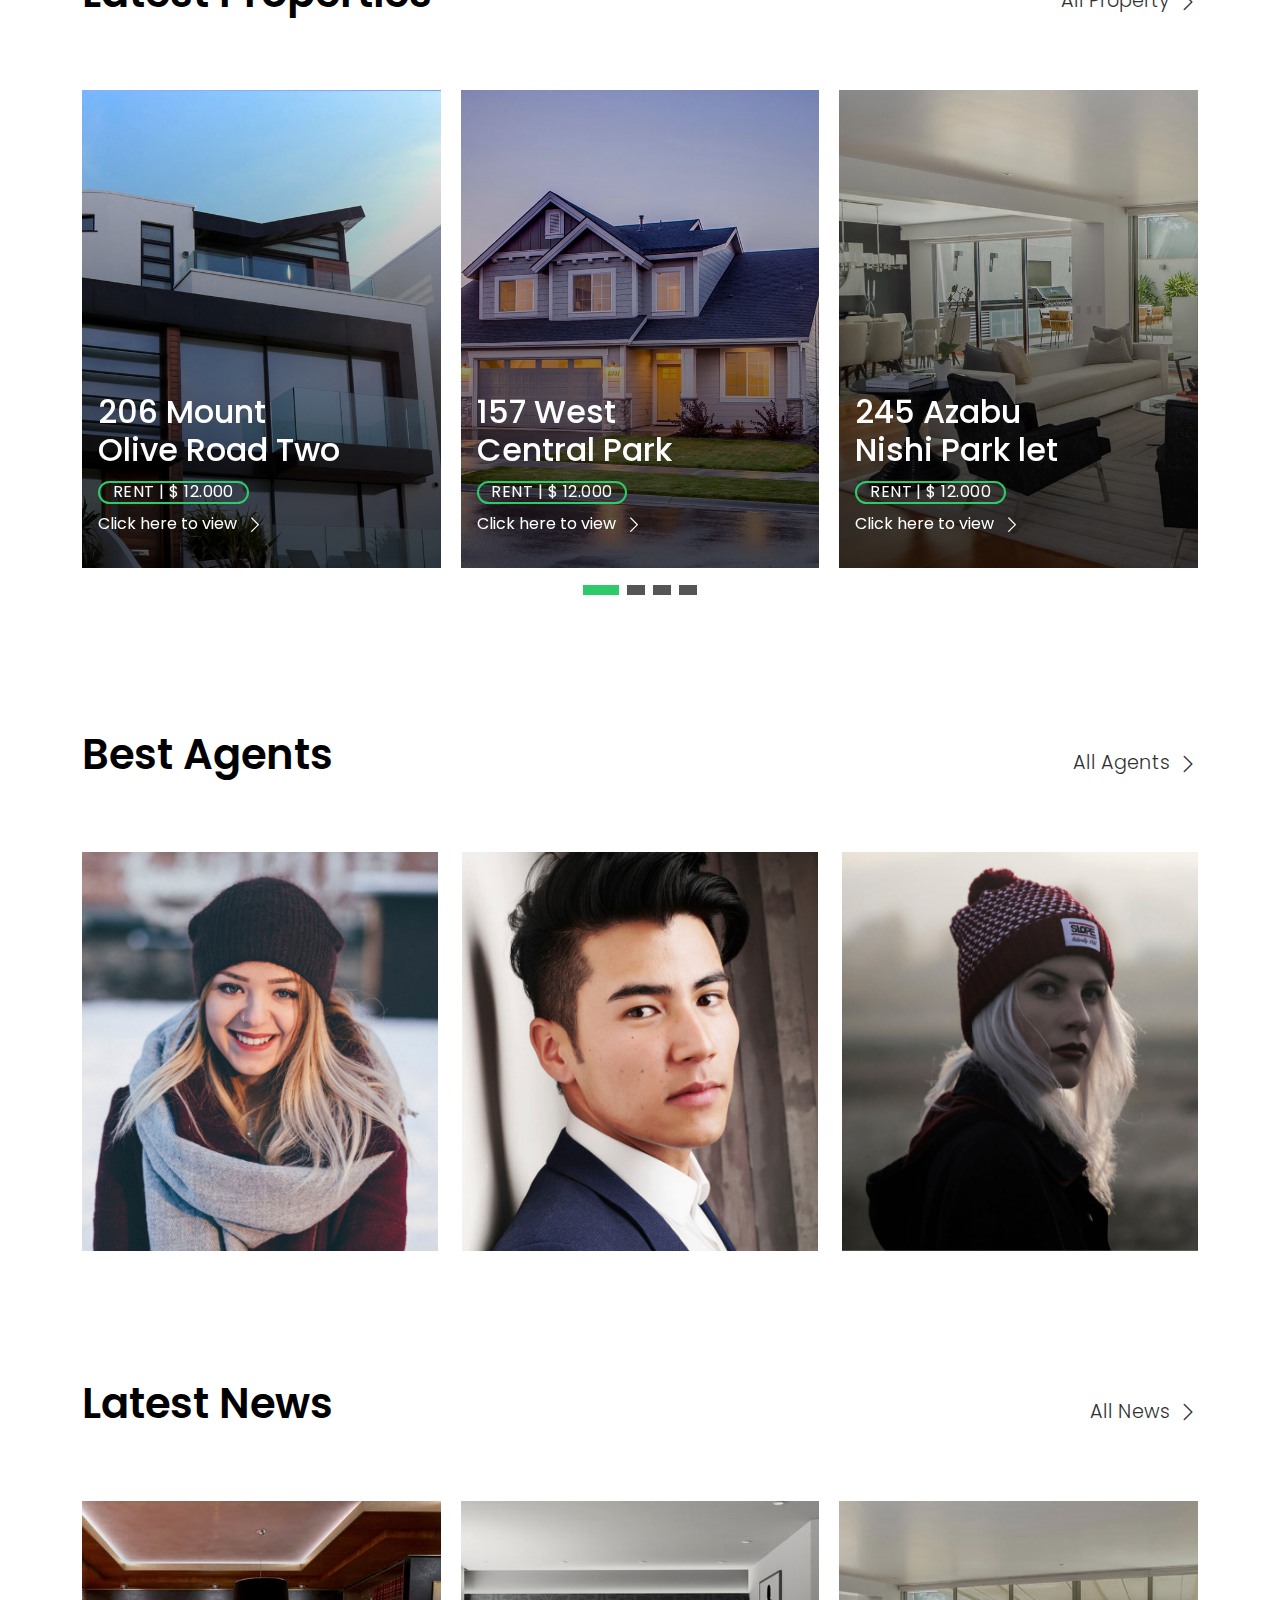
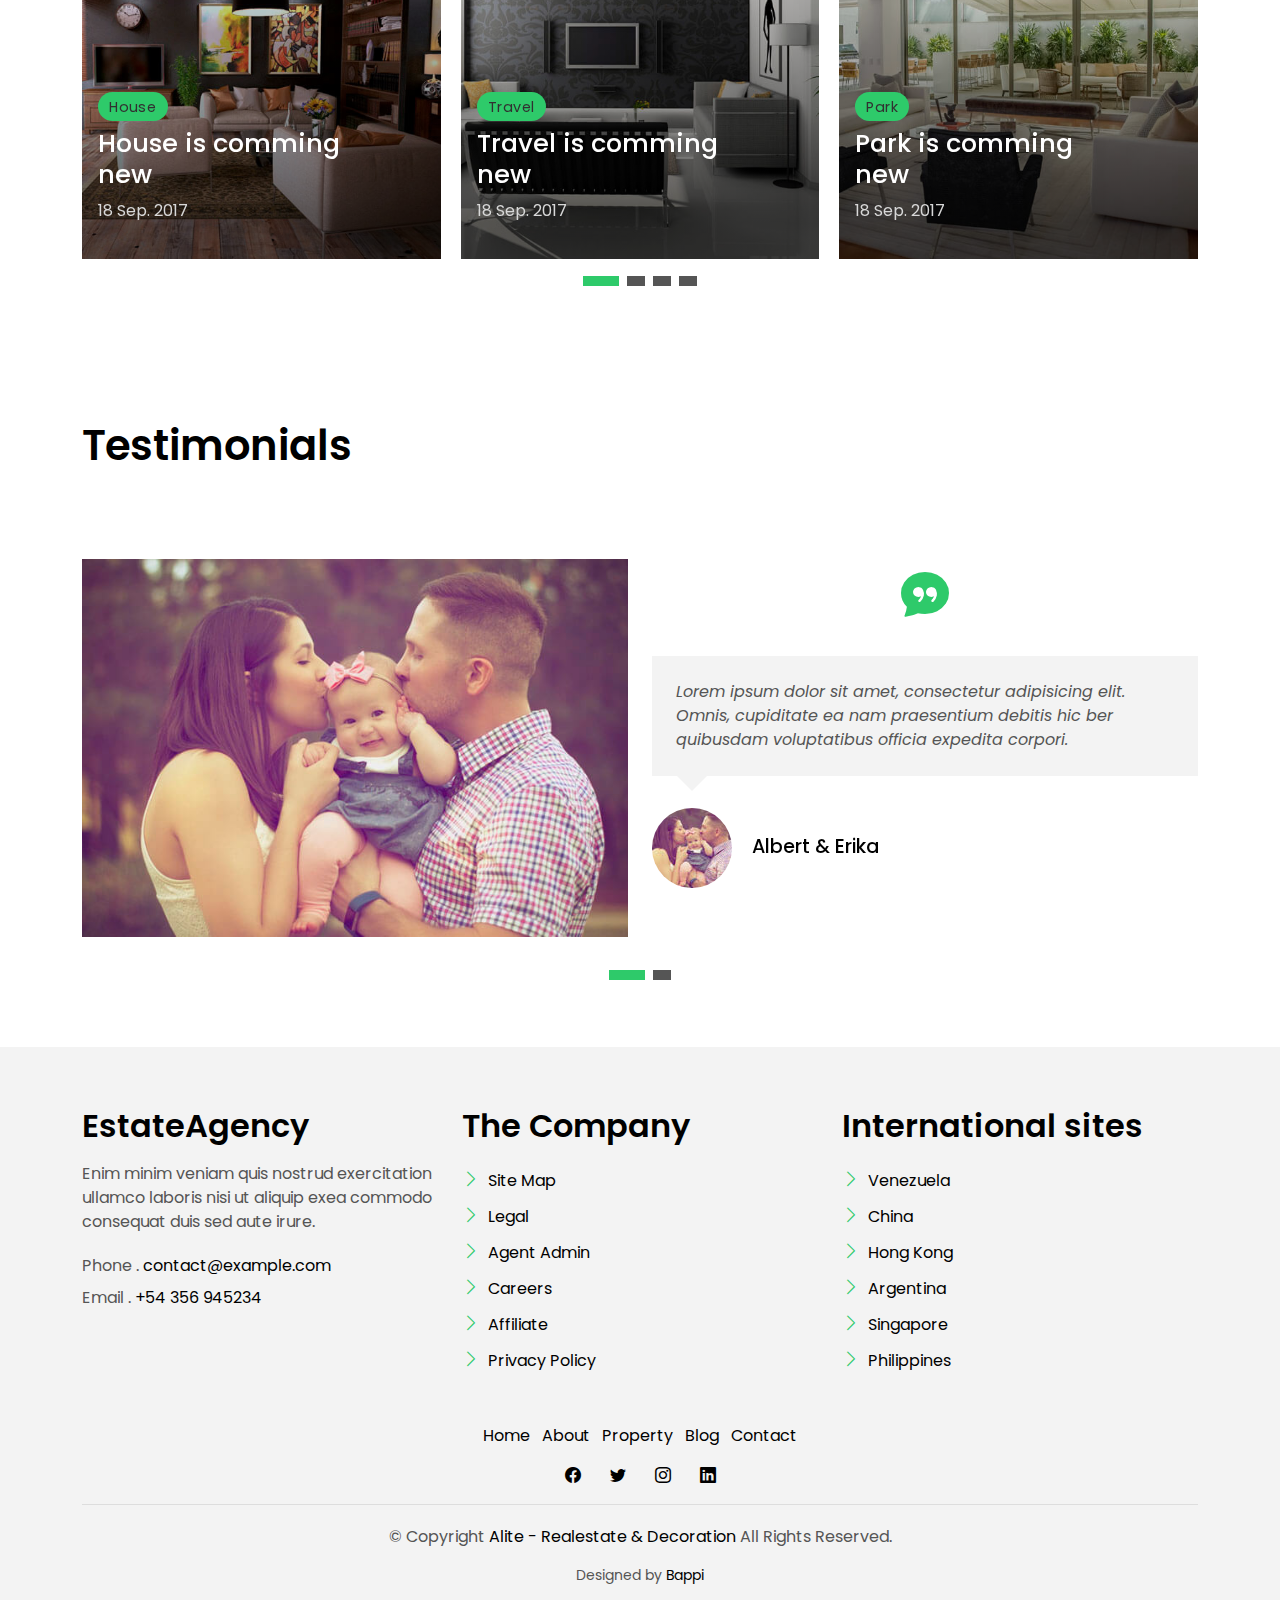
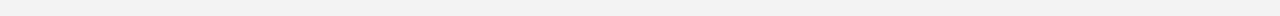
==== commit 6acc74d4: "firt ini" ====
--- a/index.html
+++ b/index.html
@@ -5,17 +5,19 @@
   <meta charset="utf-8">
   <meta content="width=device-width, initial-scale=1.0" name="viewport">
 
-  <title>EstateAgency Bootstrap Template - Index</title>
+  <title>Alite - Realestate & Decoration</title>
   <meta content="" name="description">
   <meta content="" name="keywords">
 
+
   <!-- Favicons -->
-  <link href="assets/img/favicon.png" rel="icon">
+  <link href="assets/img/alite_favicon.png" rel="icon">
   <link href="assets/img/apple-touch-icon.png" rel="apple-touch-icon">
 
   <!-- Google Fonts -->
   <link href="https://fonts.googleapis.com/css?family=Poppins:300,400,500,600,700" rel="stylesheet">
 
+  
   <!-- Vendor CSS Files -->
   <link href="assets/vendor/animate.css/animate.min.css" rel="stylesheet">
   <link href="assets/vendor/bootstrap/css/bootstrap.min.css" rel="stylesheet">
@@ -27,7 +29,7 @@
 
   <!-- =======================================================
   * Template Name: EstateAgency
-  * Updated: Jan 09 2024 with Bootstrap v5.3.2
+  * Updated: Jan 09 2024 with Bootstrap v5.3.2
   * Template URL: https://bootstrapmade.com/real-estate-agency-bootstrap-template/
   * Author: BootstrapMade.com
   * License: https://bootstrapmade.com/license/
@@ -138,7 +140,7 @@
         <span></span>
         <span></span>
       </button>
-      <a class="navbar-brand text-brand" href="index.html">Estate<span class="color-b">Agency</span></a>
+      <a class="navbar-brand text-brand" href="index.html"><img src="assets/img/alite_logo.png" width="100" height="50" /> </a>
 
       <div class="navbar-collapse collapse justify-content-center" id="navbarDefault">
         <ul class="navbar-nav">
@@ -1110,7 +1112,7 @@
           <div class="copyright-footer">
             <p class="copyright color-text-a">
               &copy; Copyright
-              <span class="color-a">EstateAgency</span> All Rights Reserved.
+              <span class="color-a">Alite - Realestate & Decoration</span> All Rights Reserved.
             </p>
           </div>
           <div class="credits">
@@ -1120,7 +1122,7 @@
             Licensing information: https://bootstrapmade.com/license/
             Purchase the pro version with working PHP/AJAX contact form: https://bootstrapmade.com/buy/?theme=EstateAgency
           -->
-            Designed by <a href="https://bootstrapmade.com/">BootstrapMade</a>
+            Designed by <a href="https:/github.com/kabirbapson">Bappi</a>
           </div>
         </div>
       </div>
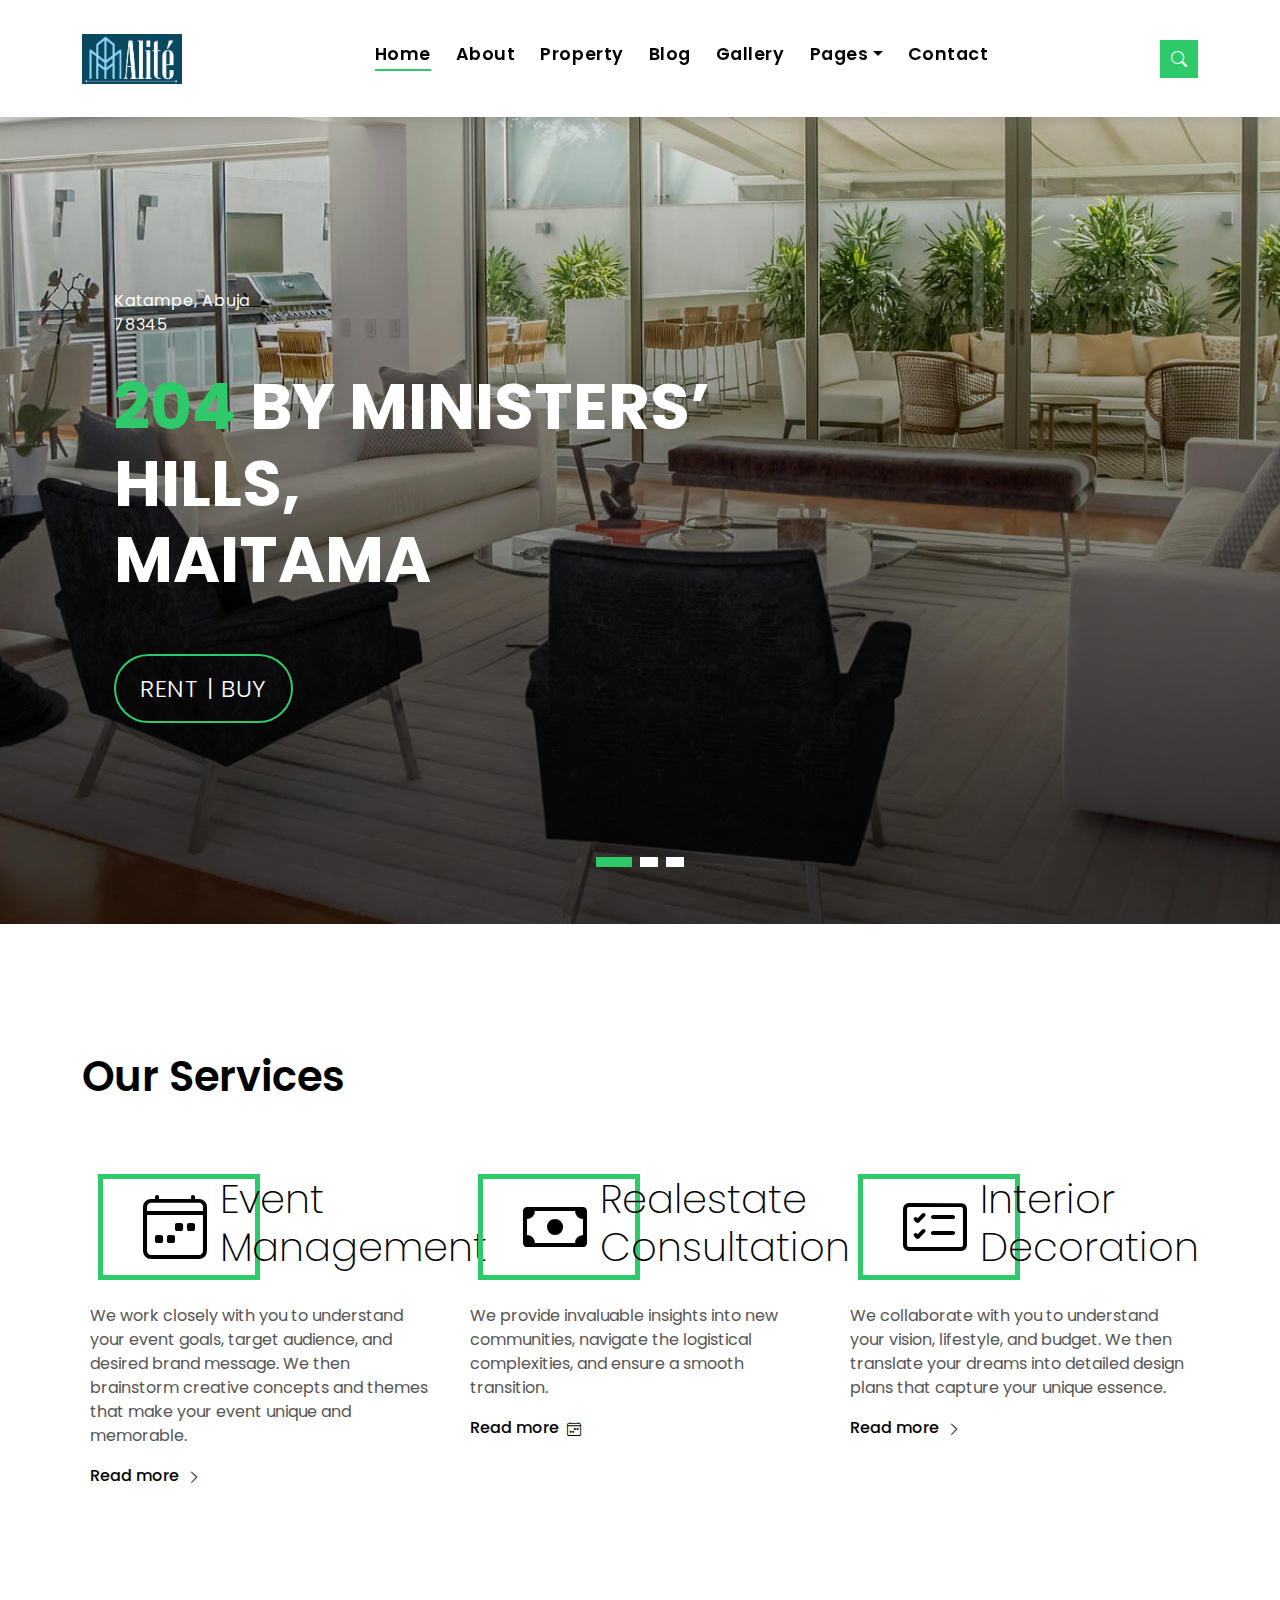
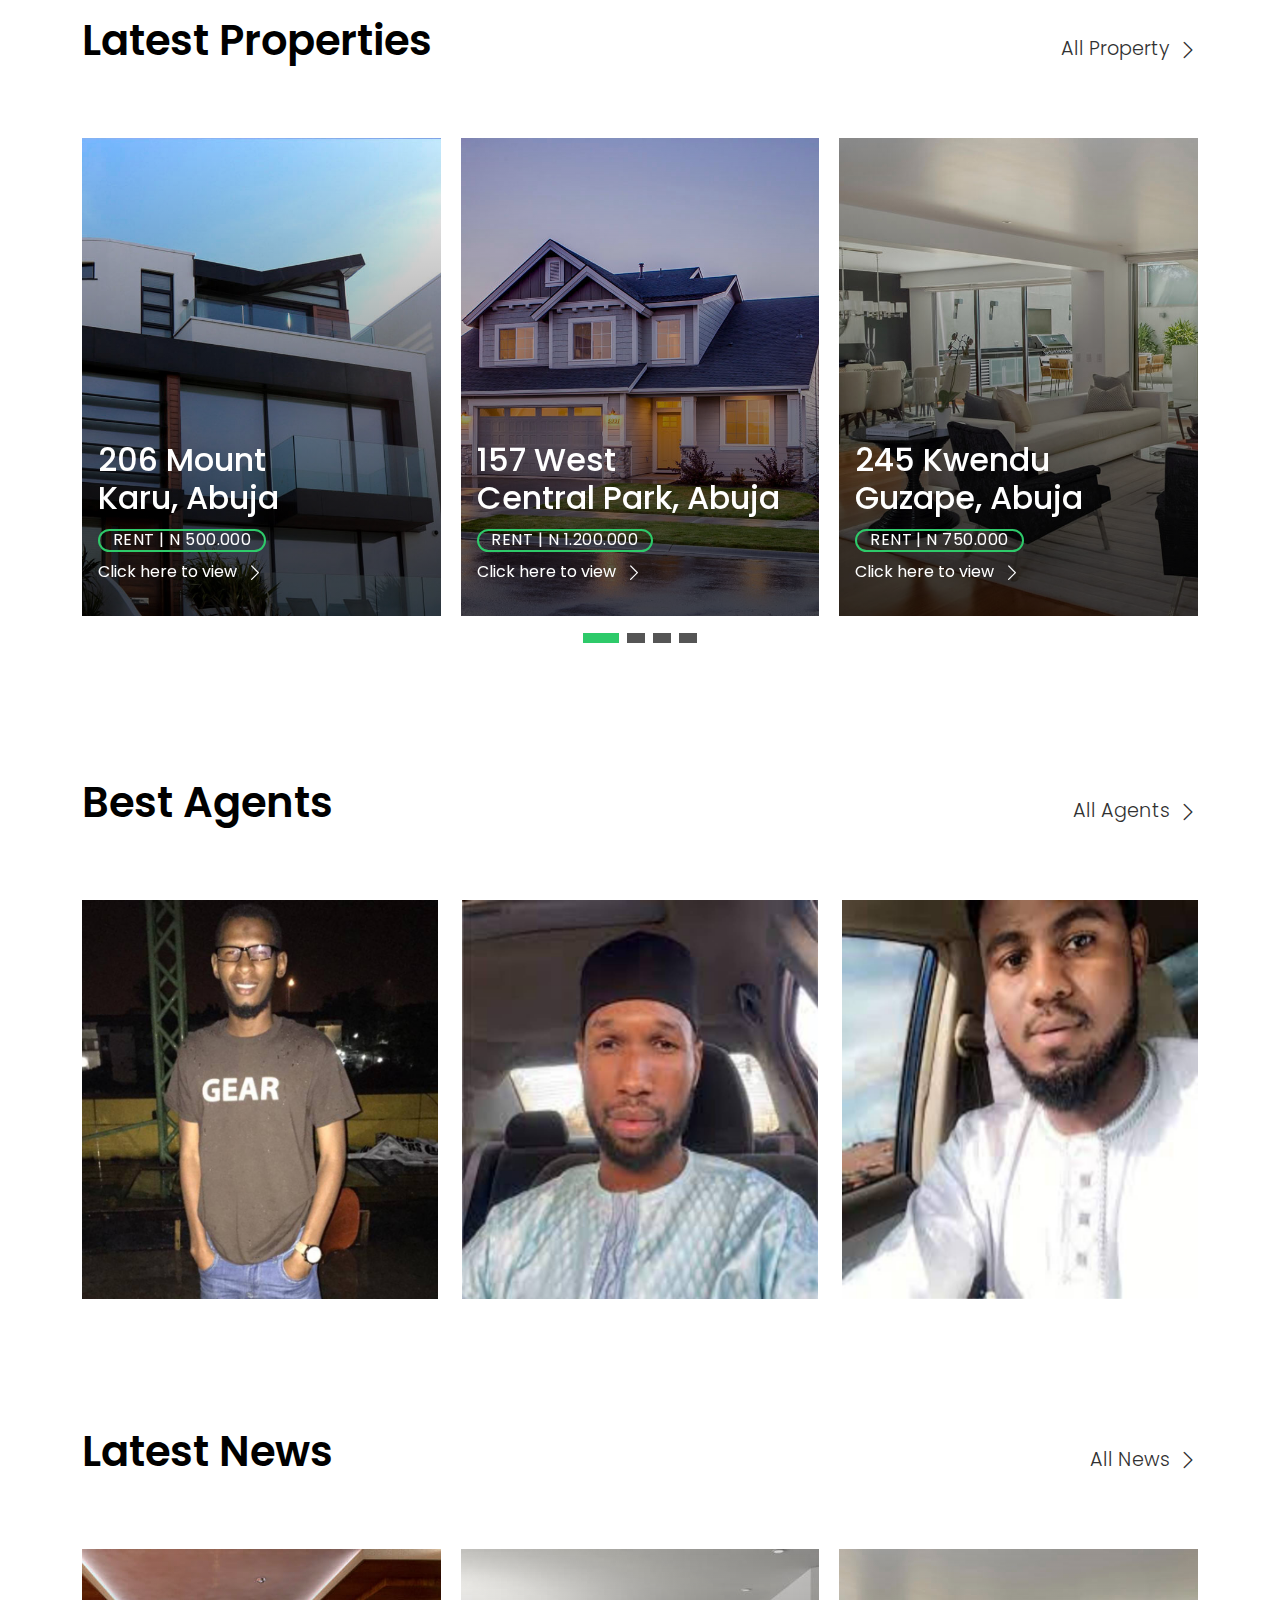
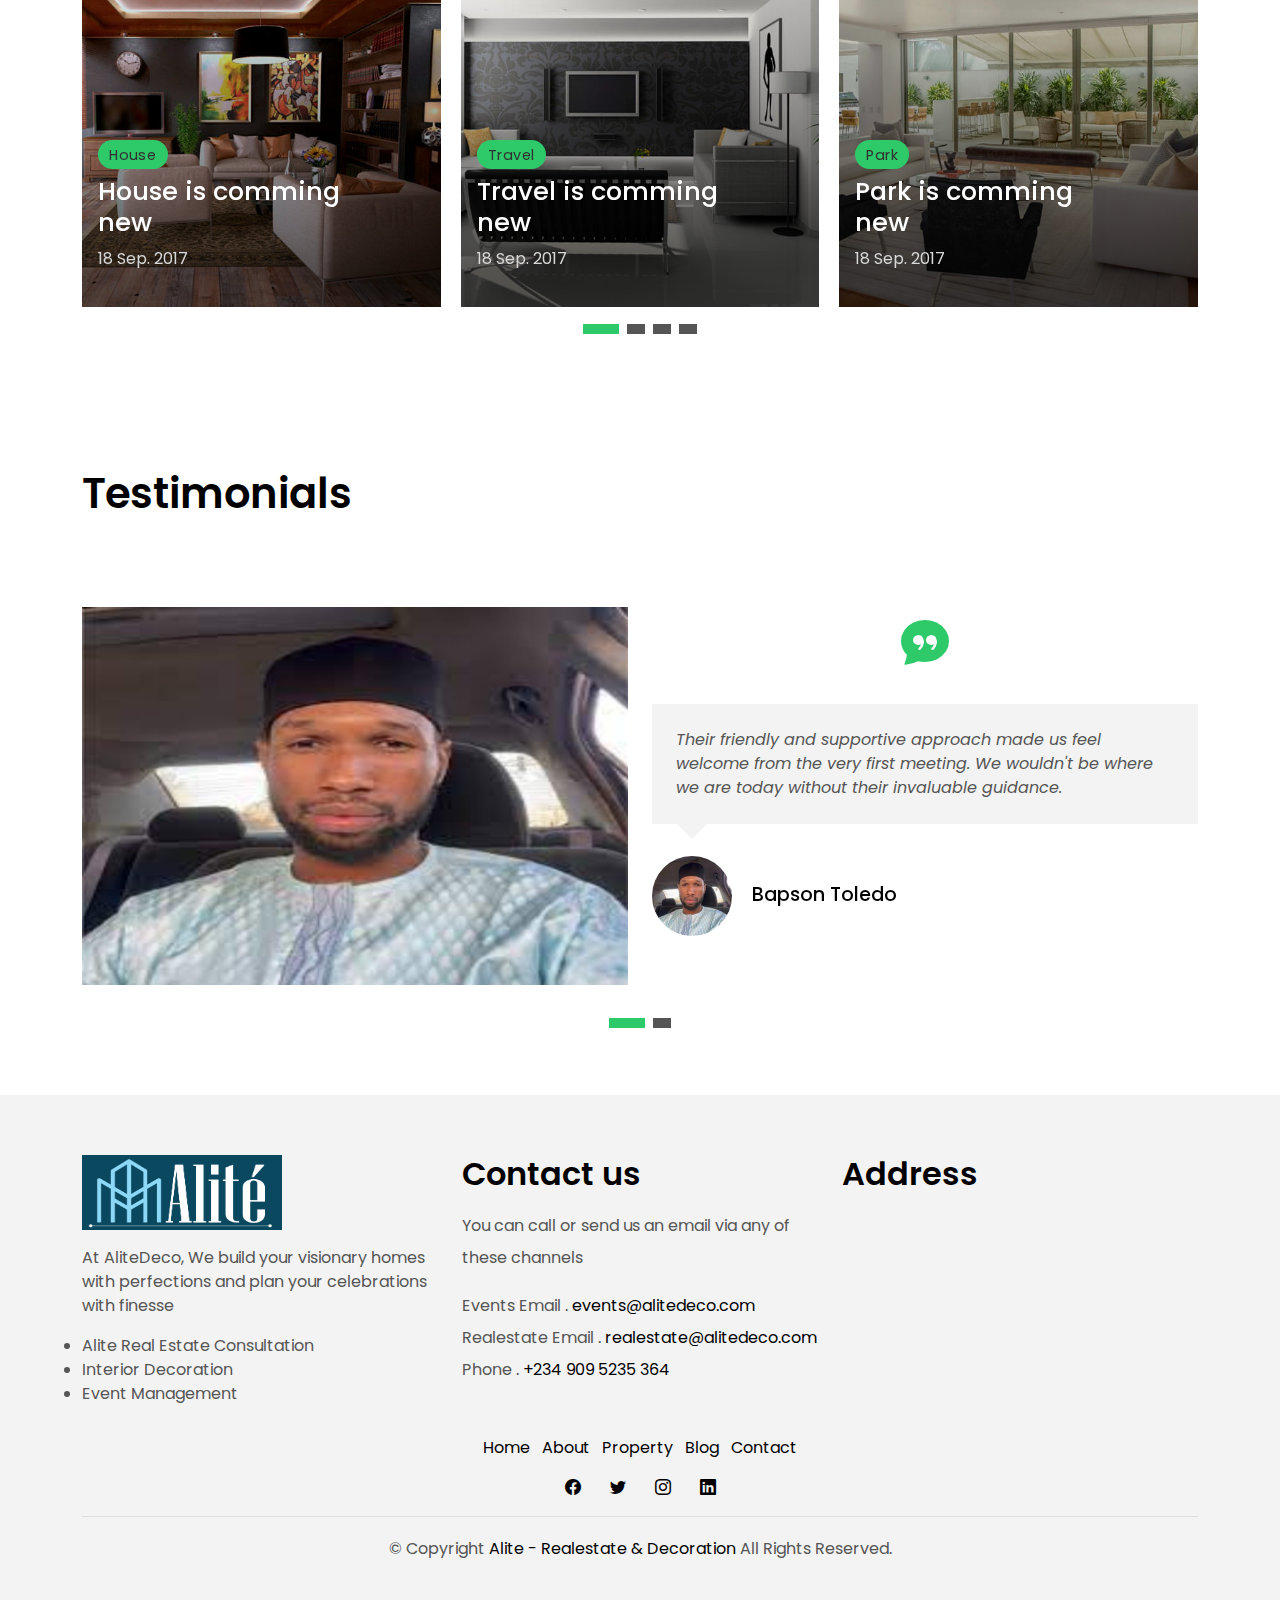
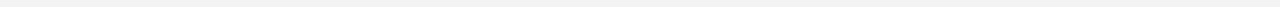
==== commit ec2de4a2: "final" ====
--- a/index.html
+++ b/index.html
@@ -161,6 +161,10 @@
             <a class="nav-link " href="blog-grid.html">Blog</a>
           </li>
 
+          <li class="nav-item">
+            <a class="nav-link " href="gallery.html">Gallery</a>
+          </li>
+
           <li class="nav-item dropdown">
             <a class="nav-link dropdown-toggle" href="#" id="navbarDropdown" role="button" data-bs-toggle="dropdown" aria-haspopup="true" aria-expanded="false">Pages</a>
             <div class="dropdown-menu">
@@ -196,15 +200,15 @@
               <div class="row">
                 <div class="col-lg-8">
                   <div class="intro-body">
-                    <p class="intro-title-top">Doral, Florida
+                    <p class="intro-title-top">Katampe, Abuja
                       <br> 78345
                     </p>
                     <h1 class="intro-title mb-4 ">
-                      <span class="color-b">204 </span> Mount
-                      <br> Olive Road Two
+                      <span class="color-b">204 </span> by Ministers’ Hills,
+                      <br> Maitama
                     </h1>
                     <p class="intro-subtitle intro-price">
-                      <a href="#"><span class="price-a">rent | $ 12.000</span></a>
+                      <a href="#"><span class="price-a">rent | buy</span></a>
                     </p>
                   </div>
                 </div>
@@ -221,15 +225,15 @@
               <div class="row">
                 <div class="col-lg-8">
                   <div class="intro-body">
-                    <p class="intro-title-top">Doral, Florida
+                    <p class="intro-title-top">Lifecamo, Abuja
                       <br> 78345
                     </p>
                     <h1 class="intro-title mb-4">
-                      <span class="color-b">204 </span> Rino
-                      <br> Venda Road Five
+                      <span class="color-b">204 </span> 5-Bedroom
+                      <br> Fully detached
                     </h1>
                     <p class="intro-subtitle intro-price">
-                      <a href="#"><span class="price-a">rent | $ 12.000</span></a>
+                      <a href="#"><span class="price-a">rent | buy</span></a>
                     </p>
                   </div>
                 </div>
@@ -246,15 +250,15 @@
               <div class="row">
                 <div class="col-lg-8">
                   <div class="intro-body">
-                    <p class="intro-title-top">Doral, Florida
+                    <p class="intro-title-top">Lugbe, Abuja
                       <br> 78345
                     </p>
                     <h1 class="intro-title mb-4">
-                      <span class="color-b">204 </span> Alira
-                      <br> Roan Road One
+                      <span class="color-b">232 </span> Ebenezer Estate
+                      <br> Lugbe drive, Abuja
                     </h1>
                     <p class="intro-subtitle intro-price">
-                      <a href="#"><span class="price-a">rent | $ 12.000</span></a>
+                      <a href="#"><span class="price-a">rent | buy</span></a>
                     </p>
                   </div>
                 </div>
@@ -286,17 +290,15 @@
             <div class="card-box-c foo">
               <div class="card-header-c d-flex">
                 <div class="card-box-ico">
-                  <span class="bi bi-cart"></span>
+                  <span class="bi bi-calendar4-week"></span>
                 </div>
                 <div class="card-title-c align-self-center">
-                  <h2 class="title-c">Lifestyle</h2>
+                  <h2 class="title-c">Event Management</h2>
                 </div>
               </div>
               <div class="card-body-c">
                 <p class="content-c">
-                  Sed porttitor lectus nibh. Cras ultricies ligula sed magna dictum porta. Praesent sapien massa,
-                  convallis a pellentesque
-                  nec, egestas non nisi.
+                  We work closely with you to understand your event goals, target audience, and desired brand message. We then brainstorm creative concepts and themes that make your event unique and memorable.
                 </p>
               </div>
               <div class="card-footer-c">
@@ -310,17 +312,15 @@
             <div class="card-box-c foo">
               <div class="card-header-c d-flex">
                 <div class="card-box-ico">
-                  <span class="bi bi-calendar4-week"></span>
+                  <span class="bi bi-cash"></span>
                 </div>
                 <div class="card-title-c align-self-center">
-                  <h2 class="title-c">Loans</h2>
+                  <h2 class="title-c">Realestate Consultation</h2>
                 </div>
               </div>
               <div class="card-body-c">
                 <p class="content-c">
-                  Nulla porttitor accumsan tincidunt. Curabitur aliquet quam id dui posuere blandit. Mauris blandit
-                  aliquet elit, eget tincidunt
-                  nibh pulvinar a.
+                  We provide invaluable insights into new communities, navigate the logistical complexities, and ensure a smooth transition.
                 </p>
               </div>
               <div class="card-footer-c">
@@ -337,14 +337,12 @@
                   <span class="bi bi-card-checklist"></span>
                 </div>
                 <div class="card-title-c align-self-center">
-                  <h2 class="title-c">Sell</h2>
+                  <h2 class="title-c">Interior Decoration</h2>
                 </div>
               </div>
               <div class="card-body-c">
                 <p class="content-c">
-                  Sed porttitor lectus nibh. Cras ultricies ligula sed magna dictum porta. Praesent sapien massa,
-                  convallis a pellentesque
-                  nec, egestas non nisi.
+                  We collaborate with you to understand your vision, lifestyle, and budget. We then translate your dreams into detailed design plans that capture your unique essence.
                 </p>
               </div>
               <div class="card-footer-c">
@@ -389,12 +387,12 @@
                     <div class="card-header-a">
                       <h2 class="card-title-a">
                         <a href="property-single.html">206 Mount
-                          <br /> Olive Road Two</a>
+                          <br /> Karu, Abuja</a>
                       </h2>
                     </div>
                     <div class="card-body-a">
                       <div class="price-box d-flex">
-                        <span class="price-a">rent | $ 12.000</span>
+                        <span class="price-a">rent | N 500.000</span>
                       </div>
                       <a href="#" class="link-a">Click here to view
                         <span class="bi bi-chevron-right"></span>
@@ -437,12 +435,12 @@
                     <div class="card-header-a">
                       <h2 class="card-title-a">
                         <a href="property-single.html">157 West
-                          <br /> Central Park</a>
+                          <br /> Central Park, Abuja</a>
                       </h2>
                     </div>
                     <div class="card-body-a">
                       <div class="price-box d-flex">
-                        <span class="price-a">rent | $ 12.000</span>
+                        <span class="price-a">rent | N 1.200.000</span>
                       </div>
                       <a href="property-single.html" class="link-a">Click here to view
                         <span class="bi bi-chevron-right"></span>
@@ -484,13 +482,13 @@
                   <div class="card-overlay-a-content">
                     <div class="card-header-a">
                       <h2 class="card-title-a">
-                        <a href="property-single.html">245 Azabu
-                          <br /> Nishi Park let</a>
+                        <a href="property-single.html">245 Kwendu
+                          <br /> Guzape, Abuja</a>
                       </h2>
                     </div>
                     <div class="card-body-a">
                       <div class="price-box d-flex">
-                        <span class="price-a">rent | $ 12.000</span>
+                        <span class="price-a">rent | N 750.000</span>
                       </div>
                       <a href="property-single.html" class="link-a">Click here to view
                         <span class="bi bi-chevron-right"></span>
@@ -532,13 +530,13 @@
                   <div class="card-overlay-a-content">
                     <div class="card-header-a">
                       <h2 class="card-title-a">
-                        <a href="property-single.html">204 Montal
-                          <br /> South Bela Two</a>
+                        <a href="property-single.html">204 Royal Corridor
+                          <br /> Nyanya FHA, Abuja</a>
                       </h2>
                     </div>
                     <div class="card-body-a">
                       <div class="price-box d-flex">
-                        <span class="price-a">rent | $ 12.000</span>
+                        <span class="price-a">rent | N 350.000</span>
                       </div>
                       <a href="property-single.html" class="link-a">Click here to view
                         <span class="bi bi-chevron-right"></span>
@@ -598,13 +596,13 @@
           <div class="col-md-4">
             <div class="card-box-d">
               <div class="card-img-d">
-                <img src="assets/img/agent-4.jpg" alt="" class="img-d img-fluid">
+                <img src="assets/img/kbb.jpg" alt="" class="img-d img-fluid">
               </div>
               <div class="card-overlay card-overlay-hover">
                 <div class="card-header-d">
                   <div class="card-title-d align-self-center">
                     <h3 class="title-d">
-                      <a href="agent-single.html" class="link-two">Margaret Sotillo
+                      <a href="agent-single.html" class="link-two">Bapson Kab
                         <br> Escala</a>
                     </h3>
                   </div>
@@ -654,13 +652,13 @@
           <div class="col-md-4">
             <div class="card-box-d">
               <div class="card-img-d">
-                <img src="assets/img/agent-1.jpg" alt="" class="img-d img-fluid">
+                <img src="assets/img/bsb.jpg" alt="" class="img-d img-fluid">
               </div>
               <div class="card-overlay card-overlay-hover">
                 <div class="card-header-d">
                   <div class="card-title-d align-self-center">
                     <h3 class="title-d">
-                      <a href="agent-single.html" class="link-two">Stiven Spilver
+                      <a href="agent-single.html" class="link-two">Steven Bashe
                         <br> Darw</a>
                     </h3>
                   </div>
@@ -710,13 +708,13 @@
           <div class="col-md-4">
             <div class="card-box-d">
               <div class="card-img-d">
-                <img src="assets/img/agent-5.jpg" alt="" class="img-d img-fluid">
+                <img src="assets/img/nxb.jpg" alt="" class="img-d img-fluid">
               </div>
               <div class="card-overlay card-overlay-hover">
                 <div class="card-header-d">
                   <div class="card-title-d align-self-center">
                     <h3 class="title-d">
-                      <a href="agent-single.html" class="link-two">Emma Toledo
+                      <a href="agent-single.html" class="link-two">Nax Toledo
                         <br> Cascada</a>
                     </h3>
                   </div>
@@ -765,7 +763,8 @@
           </div>
         </div>
       </div>
-    </section><!-- End Agents Section -->
+    </section>
+    <!-- End Agents Section -->
 
     <!-- ======= Latest News Section ======= -->
     <section class="section-news section-t8">
@@ -863,7 +862,7 @@
             <div class="carousel-item-c swiper-slide">
               <div class="card-box-b card-shadow news-box">
                 <div class="img-box-b">
-                  <img src="assets/img/post-3.jpg" alt="" class="img-b img-fluid">
+                  <img src="assets/img/post-2.jpg" alt="" class="img-b img-fluid">
                 </div>
                 <div class="card-overlay">
                   <div class="card-header-b">
@@ -912,7 +911,7 @@
                 <div class="row">
                   <div class="col-sm-12 col-md-6">
                     <div class="testimonial-img">
-                      <img src="assets/img/testimonial-1.jpg" alt="" class="img-fluid">
+                      <img src="assets/img/b6.png" alt="" class="img-fluid">
                     </div>
                   </div>
                   <div class="col-sm-12 col-md-6">
@@ -921,14 +920,12 @@
                     </div>
                     <div class="testimonials-content">
                       <p class="testimonial-text">
-                        Lorem ipsum dolor sit amet, consectetur adipisicing elit. Omnis, cupiditate ea nam praesentium
-                        debitis hic ber quibusdam
-                        voluptatibus officia expedita corpori.
+                        Their friendly and supportive approach made us feel welcome from the very first meeting. We wouldn't be where we are today without their invaluable guidance.
                       </p>
                     </div>
                     <div class="testimonial-author-box">
-                      <img src="assets/img/mini-testimonial-1.jpg" alt="" class="testimonial-avatar">
-                      <h5 class="testimonial-author">Albert & Erika</h5>
+                      <img src="assets/img/b80.png" alt="" class="testimonial-avatar">
+                      <h5 class="testimonial-author">Bapson Toledo</h5>
                     </div>
                   </div>
                 </div>
@@ -940,7 +937,7 @@
                 <div class="row">
                   <div class="col-sm-12 col-md-6">
                     <div class="testimonial-img">
-                      <img src="assets/img/testimonial-2.jpg" alt="" class="img-fluid">
+                      <img src="assets/img/bk6.png"  alt="" class="img-fluid">
                     </div>
                   </div>
                   <div class="col-sm-12 col-md-6">
@@ -949,14 +946,12 @@
                     </div>
                     <div class="testimonials-content">
                       <p class="testimonial-text">
-                        Lorem ipsum dolor sit amet, consectetur adipisicing elit. Omnis, cupiditate ea nam praesentium
-                        debitis hic ber quibusdam
-                        voluptatibus officia expedita corpori.
+                        Moving to a new city with our family was daunting, but Alite Real Estate made the transition seamless. They provided invaluable insights into different neighborhoods, school districts, and community amenities, helping us find the perfect fit for our needs. 
                       </p>
                     </div>
                     <div class="testimonial-author-box">
-                      <img src="assets/img/mini-testimonial-2.jpg" alt="" class="testimonial-avatar">
-                      <h5 class="testimonial-author">Pablo & Emma</h5>
+                      <img src="assets/img/bk80.png"  alt="" class="testimonial-avatar">
+                      <h5 class="testimonial-author">NNaxi Dawar</h5>
                     </div>
                   </div>
                 </div>
@@ -979,82 +974,52 @@
         <div class="col-sm-12 col-md-4">
           <div class="widget-a">
             <div class="w-header-a">
-              <h3 class="w-title-a text-brand">EstateAgency</h3>
+              <img src="assets/img/alite_logo.png" width="200" height="75" alt="">
+              <!-- <h3 class="w-title-a text-brand">Alite</h3> -->
+              <p></p>
             </div>
             <div class="w-body-a">
-              <p class="w-text-a color-text-a">
-                Enim minim veniam quis nostrud exercitation ullamco laboris nisi ut aliquip exea commodo consequat duis
-                sed aute irure.
+              <p  class="w-text-a color-text-a my-10">
+                At AliteDeco, We build your visionary homes with perfections and plan your celebrations with finesse
               </p>
-            </div>
-            <div class="w-footer-a">
-              <ul class="list-unstyled">
-                <li class="color-a">
-                  <span class="color-text-a">Phone .</span> contact@example.com
-                </li>
-                <li class="color-a">
-                  <span class="color-text-a">Email .</span> +54 356 945234
-                </li>
-              </ul>
+              <li>Alite Real Estate Consultation </li> 
+              <li>Interior Decoration </li> 
+              <li>Event Management </li> 
             </div>
           </div>
         </div>
         <div class="col-sm-12 col-md-4 section-md-t3">
           <div class="widget-a">
             <div class="w-header-a">
-              <h3 class="w-title-a text-brand">The Company</h3>
-            </div>
-            <div class="w-body-a">
-              <div class="w-body-a">
-                <ul class="list-unstyled">
-                  <li class="item-list-a">
-                    <i class="bi bi-chevron-right"></i> <a href="#">Site Map</a>
-                  </li>
-                  <li class="item-list-a">
-                    <i class="bi bi-chevron-right"></i> <a href="#">Legal</a>
-                  </li>
-                  <li class="item-list-a">
-                    <i class="bi bi-chevron-right"></i> <a href="#">Agent Admin</a>
-                  </li>
-                  <li class="item-list-a">
-                    <i class="bi bi-chevron-right"></i> <a href="#">Careers</a>
-                  </li>
-                  <li class="item-list-a">
-                    <i class="bi bi-chevron-right"></i> <a href="#">Affiliate</a>
-                  </li>
-                  <li class="item-list-a">
-                    <i class="bi bi-chevron-right"></i> <a href="#">Privacy Policy</a>
-                  </li>
-                </ul>
-              </div>
+              <h3 class="w-title-a text-brand">Contact us</h3>
+            </div>
+            <div class="w-footer-a">
+              <ul class="list-unstyled">
+                <p>You can call or send us an email via any of these channels</p>
+                <li class="color-a">
+                  <span class="color-text-a">Events Email .</span> <a href="mailto:events@alitedeco.com">events@alitedeco.com</a>  
+                </li>
+                <li class="color-a">
+                  <span class="color-text-a">Realestate Email .</span> <a href="mailto:realestate@alitedeco.com">realestate@alitedeco.com</a>
+                </li>
+                <li class="color-a">
+                  <span class="color-text-a">Phone .</span> <a href="tel:+234 909 5235 364">+234 909 5235 364</a> 
+                </li>
+              </ul>
             </div>
           </div>
         </div>
         <div class="col-sm-12 col-md-4 section-md-t3">
           <div class="widget-a">
             <div class="w-header-a">
-              <h3 class="w-title-a text-brand">International sites</h3>
+              <h3 class="w-title-a text-brand">Address</h3>
             </div>
             <div class="w-body-a">
               <ul class="list-unstyled">
-                <li class="item-list-a">
-                  <i class="bi bi-chevron-right"></i> <a href="#">Venezuela</a>
-                </li>
-                <li class="item-list-a">
-                  <i class="bi bi-chevron-right"></i> <a href="#">China</a>
-                </li>
-                <li class="item-list-a">
-                  <i class="bi bi-chevron-right"></i> <a href="#">Hong Kong</a>
-                </li>
-                <li class="item-list-a">
-                  <i class="bi bi-chevron-right"></i> <a href="#">Argentina</a>
-                </li>
-                <li class="item-list-a">
-                  <i class="bi bi-chevron-right"></i> <a href="#">Singapore</a>
-                </li>
-                <li class="item-list-a">
-                  <i class="bi bi-chevron-right"></i> <a href="#">Philippines</a>
-                </li>
+                <div class="google-map">
+
+                  <iframe src="https://www.google.com/maps/embed?pb=!1m18!1m12!1m3!1d3940.190592140564!2d7.525016527883281!3d9.046372476737835!2m3!1f0!2f0!3f0!3m2!1i1024!2i768!4f13.1!3m3!1m2!1s0x104e095e2a949927%3A0xd1014d463fc41f60!2sHaile%20Selassie%20St%2C%20Asokoro%2C%20Aso%20900103%2C%20Federal%20Capital%20Territory!5e0!3m2!1sen!2sng!4v1705752271081!5m2!1sen!2sng" width="600" height="450" style="border:0;" allowfullscreen="" loading="lazy" referrerpolicy="no-referrer-when-downgrade"></iframe>
+                </div>
               </ul>
             </div>
           </div>
@@ -1122,7 +1087,7 @@
             Licensing information: https://bootstrapmade.com/license/
             Purchase the pro version with working PHP/AJAX contact form: https://bootstrapmade.com/buy/?theme=EstateAgency
           -->
-            Designed by <a href="https:/github.com/kabirbapson">Bappi</a>
+            <!-- Designed by <a href="https:/github.com/kabirbapson">Bappi</a> -->
           </div>
         </div>
       </div>
--- a/assets/css/style.css
+++ b/assets/css/style.css
@@ -69,6 +69,19 @@
   text-decoration: none;
   color: #ffffff;
   text-decoration: none;
+}
+
+.google-map {
+  padding-bottom: 50%;
+  position: relative;
+}
+
+.google-map iframe {
+  height: 100%;
+  width: 100%;
+  left: 0;
+  top: 0;
+  position: absolute;
 }
 
 @media (min-width: 768px) {
@@ -1682,22 +1695,11 @@
 }
 
 .title-c {
-  font-size: 2.5rem;
-  font-weight: 600;
+  font-size: 40px;
+  font-weight: 200;
   margin-left: -40px;
 }
 
-@media (min-width: 768px) {
-  .title-c {
-    font-size: 1.8rem;
-  }
-}
-
-@media (min-width: 992px) {
-  .title-c {
-    font-size: 2.5rem;
-  }
-}
 
 /*======================================
 //--//-->   AGENTS - CARD-D
